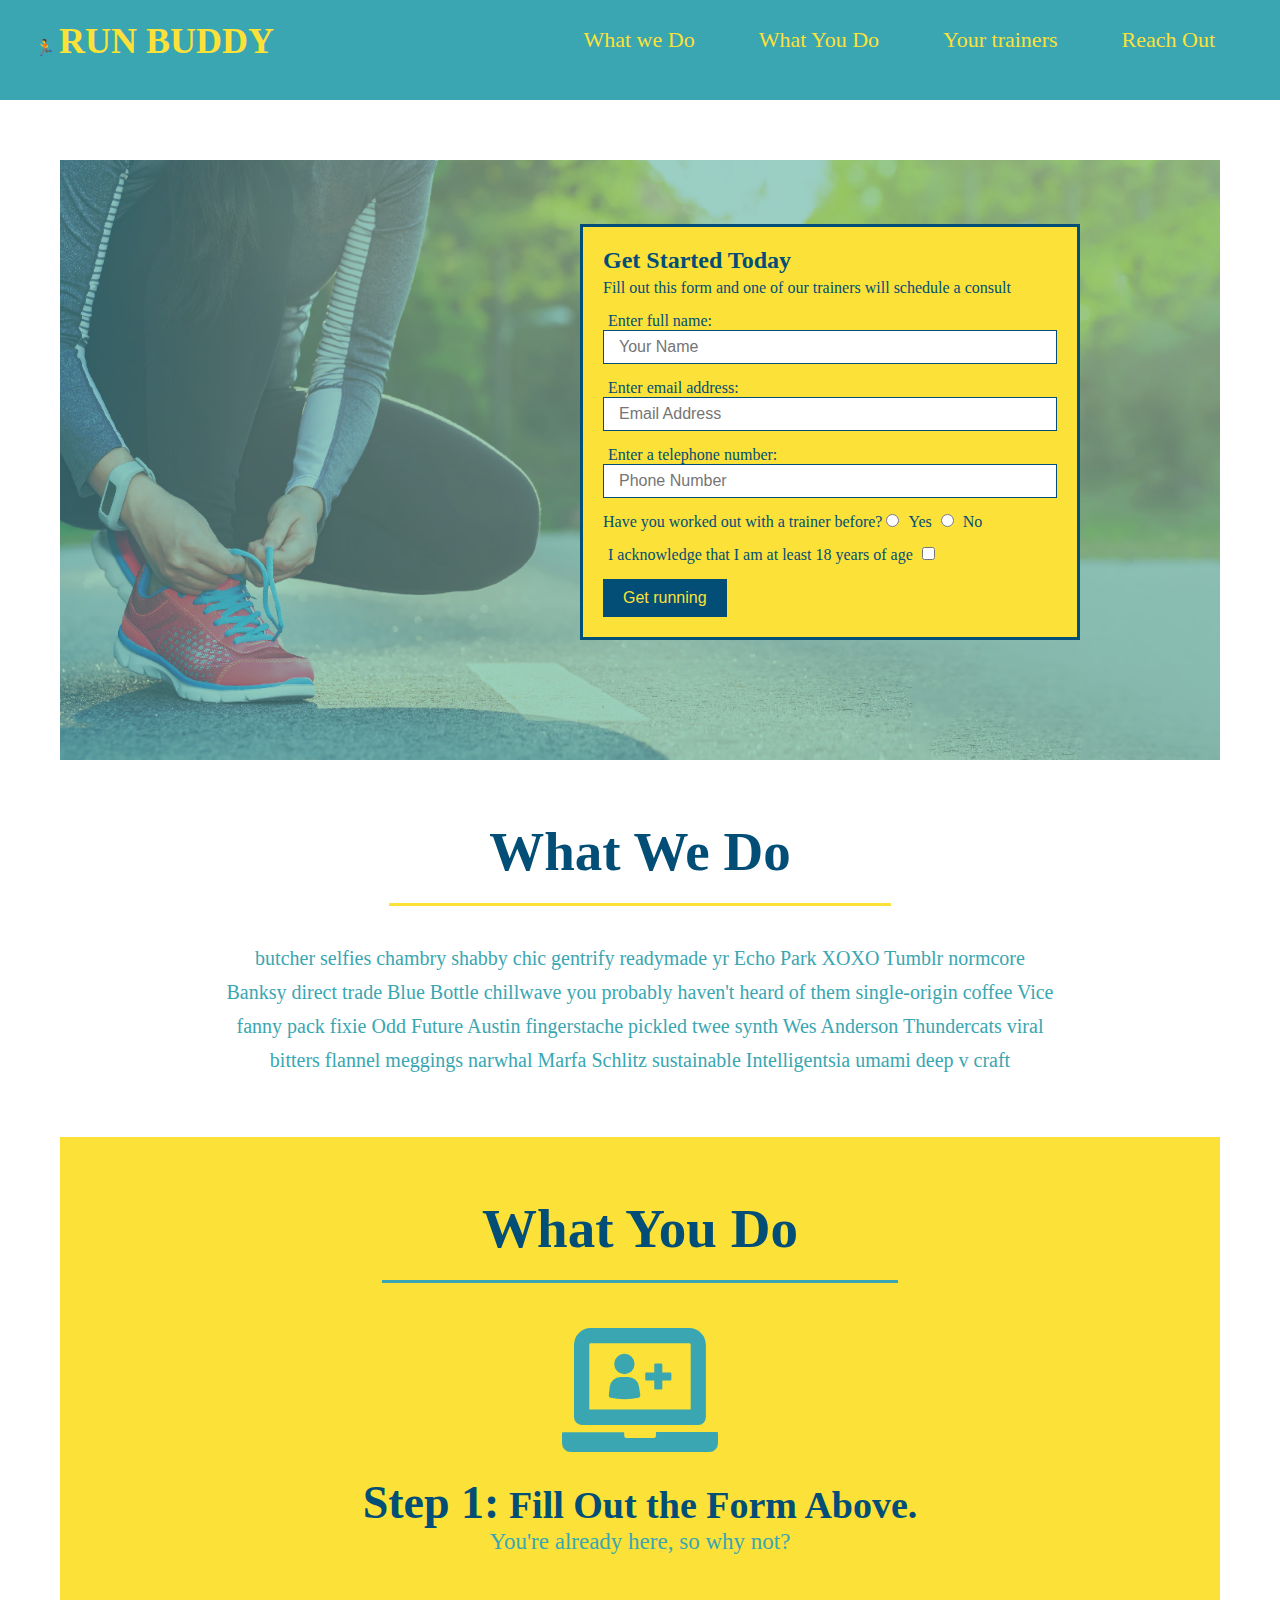
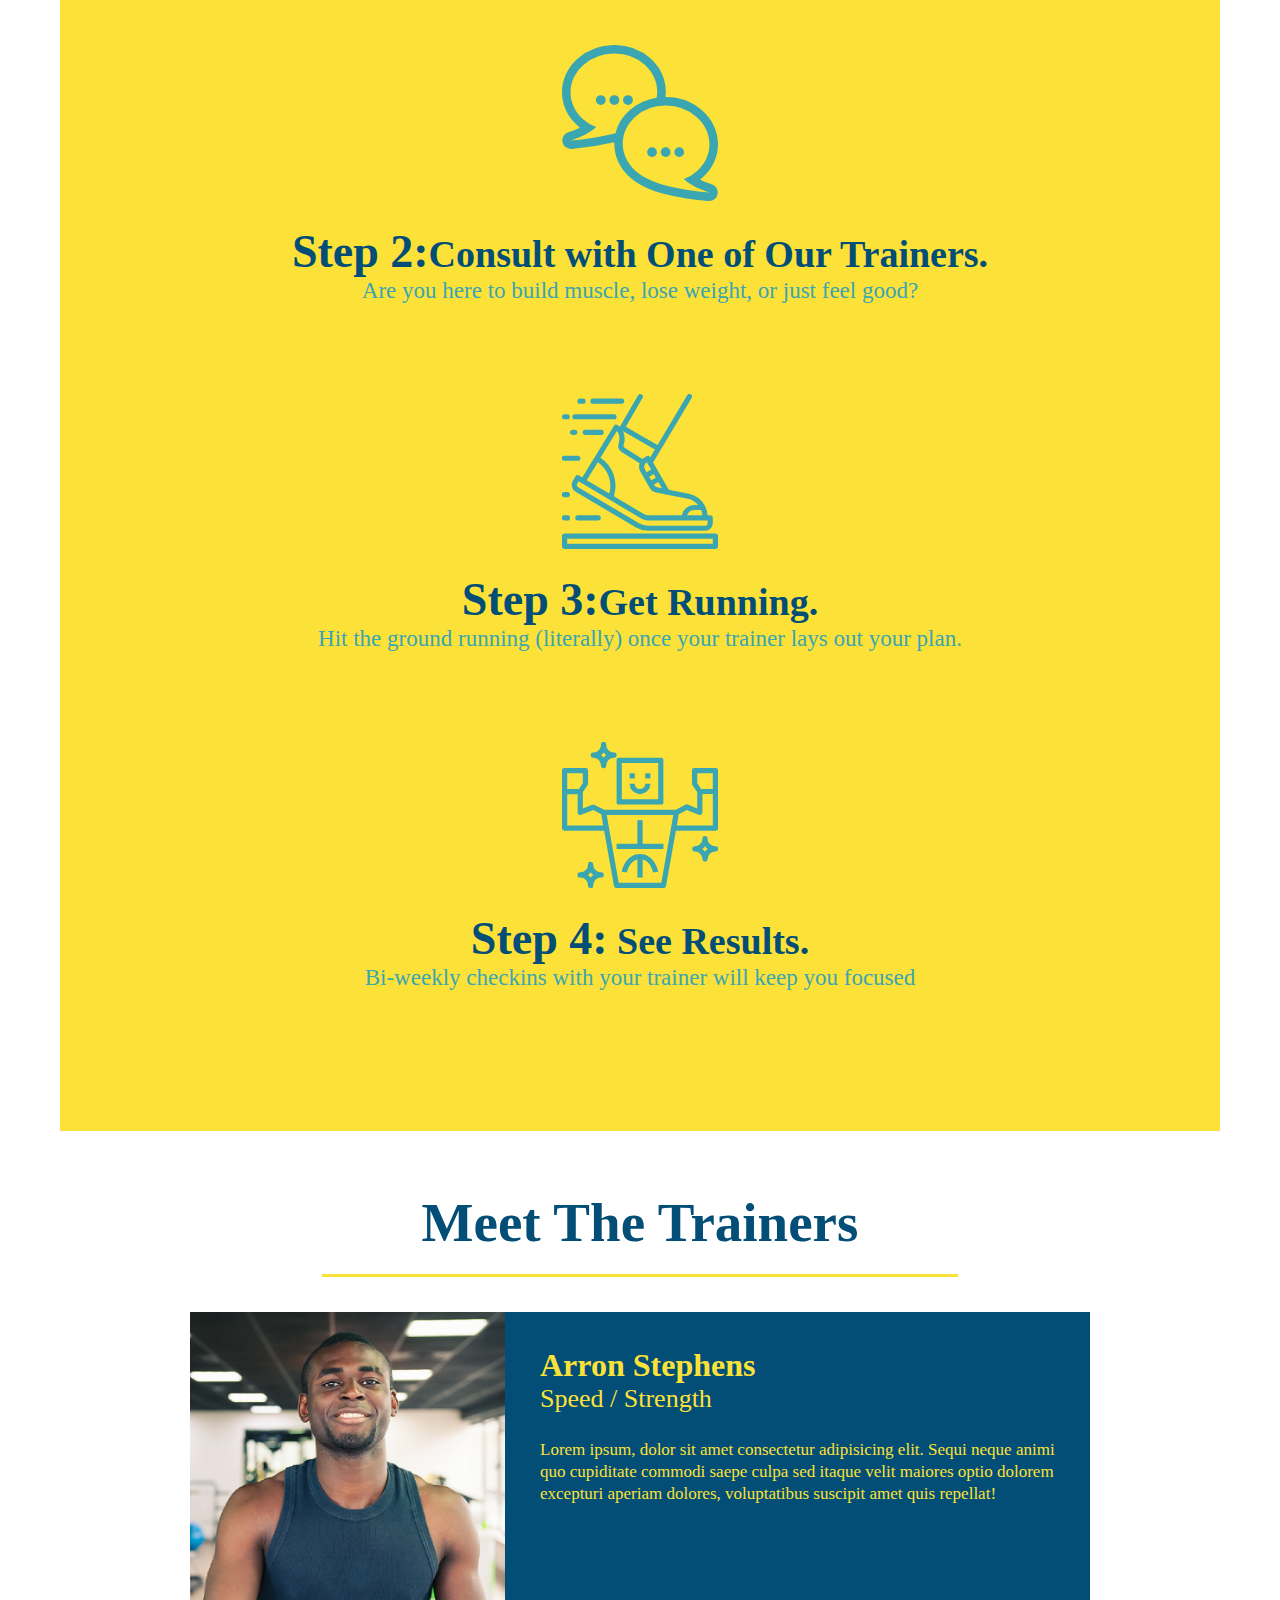
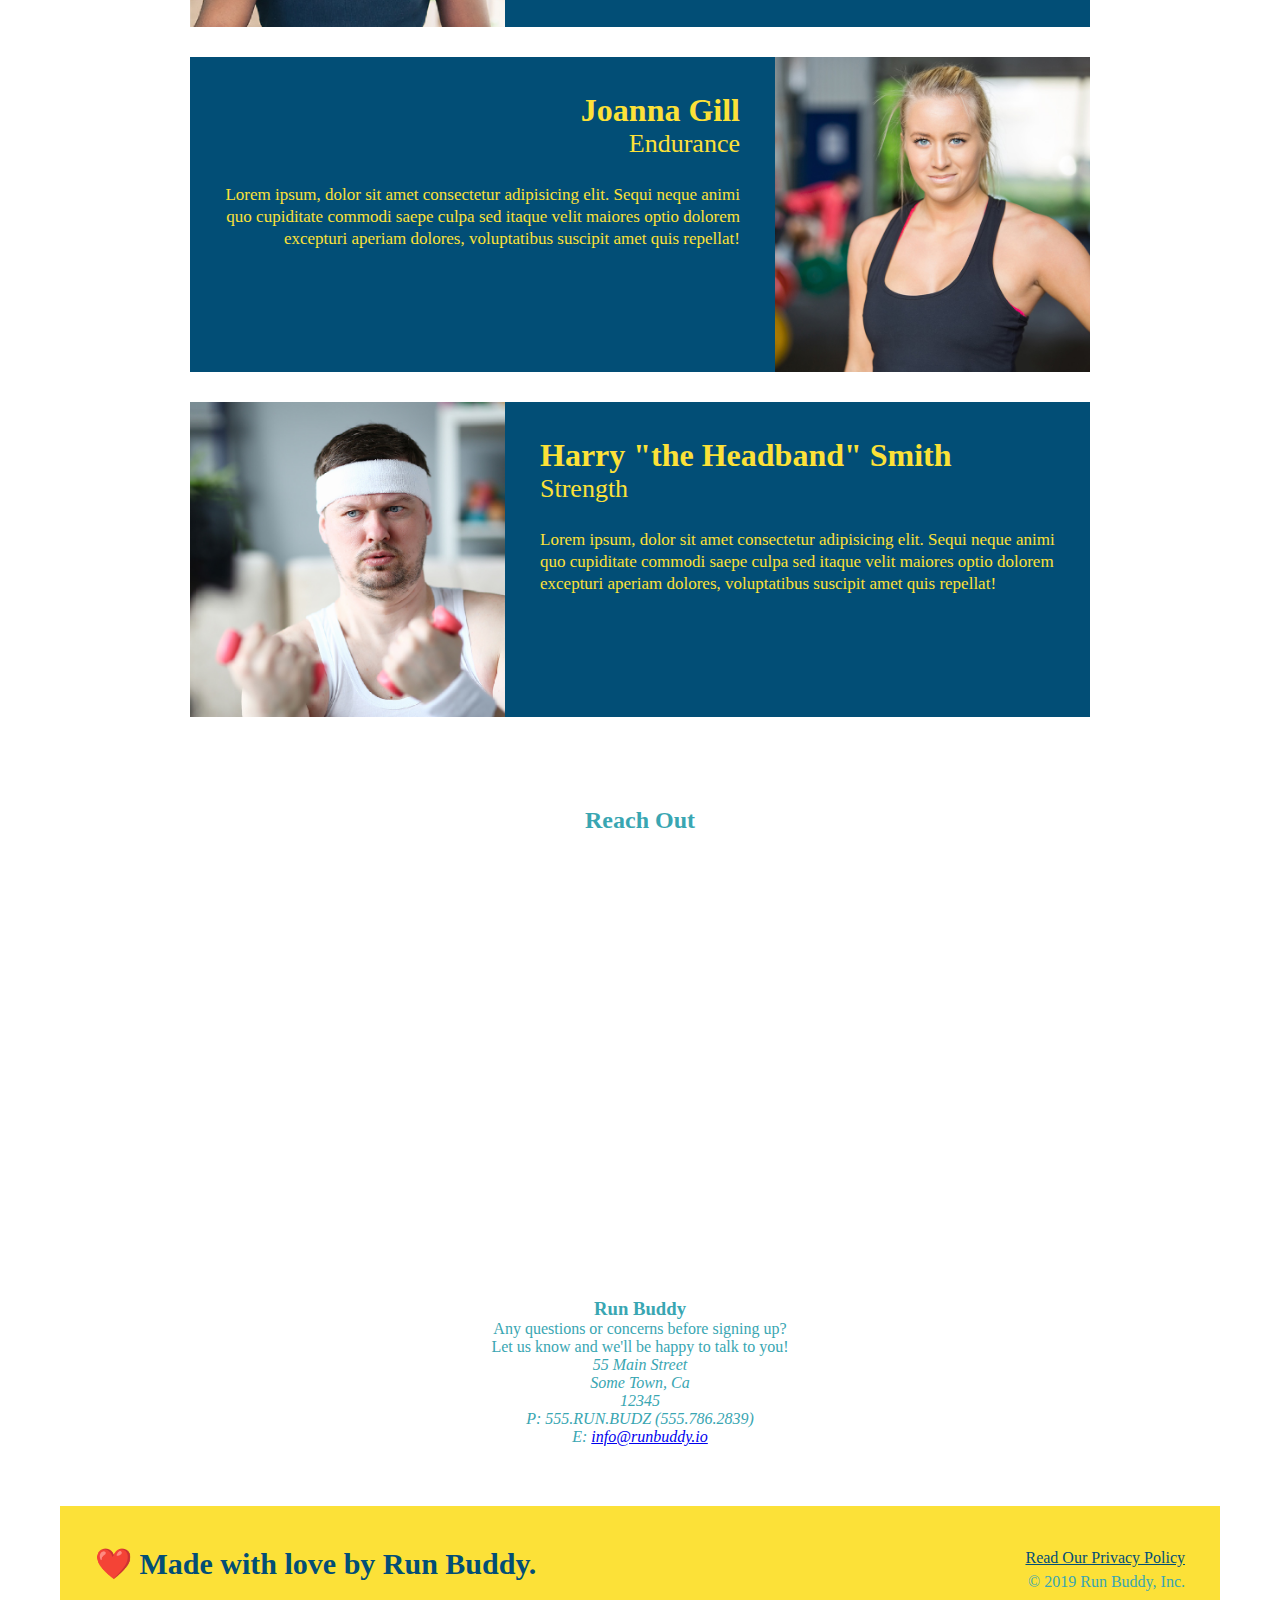
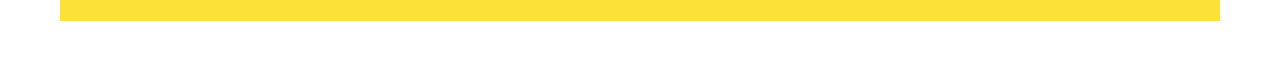
==== index.html @ fef7c5e5 "add iframe" ====
<!DOCTYPE html>
<html lang="en">
    <head>
       
        <meta charset="UTF-8" />

        <title>Run Buddy</title>


        <link rel="stylesheet" href="./assets/css/style.css" />
      
    </head>

   
        <!-- navigation -->
        <header> 
            <body>
               
                        <link rel="stylesheet" href="./assets/css/style.css" />
                        <body>🏃
        <h1>
            <a href="/">RUN BUDDY</a>
        </h1>
        <nav>
            <!-- Unordered list element -->
            <ul>
                <!-- List item element -->
                <li>
                    <!-- Anchor element -->
                    <a href="#what-we-do">What we Do</a>
                </li>
                <li>
                    <a href="#what-you-do">What You Do</a>
                </li>
                <li>
                    <a href="#your-trainers">Your trainers</a>
                </li>
                <li>
                    <a href="#reach-out">Reach Out</a>
                </li>
            </ul>
        </nav>
        What We Do What You Do Your Trainers Reach Out
        </header>
        <!-- hero/jumbotron -->
        
        <section>
            <section class="hero">
            <div>
                <div class="hero-form">
                <h3>Get Started Today</h3>
                <p>Fill out this form and one of our trainers will schedule a consult</p>
                <!-- Add form element -->
                <form>
                 <label for="name">Enter full name:</label>  
                 <input type="text" placeholder="Your Name" name="name" id="name" class="form-input">
                 <label for="email">Enter email address:</label>
                 <input type="text" placeholder="Email Address" name="email" id="email" class="form-input">
                 <label for="phone">Enter a telephone number:</label>
                 <input type="text" placeholder="Phone Number" name="phone" id="phone" class="form-input">
                 <p>
                     Have you worked out with a trainer before?
                     <input type="radio" name="trainer-confirm" id="trainer-yes" />
                     <label for="trainer-yes">Yes</label>
                     <input type="radio" name="trainer-confirm" id="trainer-no" />
                     <label for="trainer-no">No</label>
                 </p>
                 <p>
                     <label for="checkbox">
                     I acknowledge that I am at least 18 years of age
                 </label>
                     
                     <input type="checkbox" name="age-confirm" id="checkbox" />
                 </p>
                 <button type="submit">
                     Get running
                 </button>
                </form>
            </div>
        </section>
        <!-- end hero -->

<!-- "what we do" section -->
<section id="what-we-do" class="intro">
        <h2 class="section-title primary-border">What We Do</h2>
    <p>
        butcher selfies chambry shabby chic gentrify readymade yr Echo Park XOXO Tumblr normcore Banksy direct trade Blue Bottle chillwave you probably haven't heard of them single-origin coffee Vice fanny pack fixie Odd Future Austin fingerstache pickled twee synth Wes Anderson Thundercats viral bitters flannel meggings narwhal Marfa Schlitz sustainable Intelligentsia umami deep v craft 
   </p>
</section>
    <!-- "what you do" section -->
    <section id="what-you-do" class="steps">
        <h2 class="section-title secondary-border">What You Do</h2>
        <div>
            <!-- insert this img element -->
  <img src="./assets/images/step-1.svg" alt="" />
            <h3>Step 1:<span> Fill Out the Form Above.</span></h3>
            <p>You're already here, so why not?</p>
          </div>
        
          <div>
            <img src="./assets/images/step-2.svg" alt="" />
            <h3>Step 2:<span>Consult with One of Our Trainers.</span></h3>
            <p>Are you here to build muscle, lose weight, or just feel good?</p>
          </div>
        
          <div>
            <img src="./assets/images/step-3.svg" alt="" />
            <h3>Step 3:<span>Get Running.</span></h3>
            <p>Hit the ground running (literally) once your trainer lays out your plan.</p>
          </div>
        
          <div>
            <img src="./assets/images/step-4.svg" alt="" />
            <h3>Step 4:<span> See Results.</span></h3>
            <p>Bi-weekly checkins with your trainer will keep you focused</p>
          </div>
    </section>

    <!-- "meet the trainers" section -->
    <section id="your-trainers" class ="trainers">
    <h2 class="section-title primary-border">
        Meet The Trainers
    </h2>
    <article class="trainer">
        <img src="./assets/images/trainer-1.jpg" alt="Arron Stephens in his workout clothes, ready to pump iron" />
        <div class="trainer-bio text-left">
          <h3>Arron Stephens</h3>
          <h4>Speed / Strength</h4>
          <p>
            Lorem ipsum, dolor sit amet consectetur adipisicing elit. Sequi neque animi quo cupiditate commodi saepe culpa sed
            itaque velit maiores optio dolorem excepturi aperiam dolores, voluptatibus suscipit amet quis repellat!
          </p>
        </div>
      </article>
      <!-- second trainer bio -->
<article class="trainer">
    <div class="trainer-bio text-right">
      <h3>Joanna Gill</h3>
      <h4>Endurance</h4>
      <p>
        Lorem ipsum, dolor sit amet consectetur adipisicing elit. Sequi neque animi quo cupiditate commodi saepe culpa sed
        itaque velit maiores optio dolorem excepturi aperiam dolores, voluptatibus suscipit amet quis repellat!
      </p>
    </div>
    <img src="./assets/images/trainer-2.jpg" alt="Joanna Gill cooling off after a workout" />
  </article>
  
  <!-- third trainer bio -->
  <article class="trainer">
    <img src="./assets/images/trainer-3.jpg" alt="Harry Smith wearing a headband and lifting comically small pink weights" />
    <div class="trainer-bio text-left">
      <h3>Harry "the Headband" Smith</h3>
      <h4>Strength</h4>
      <p>
        Lorem ipsum, dolor sit amet consectetur adipisicing elit. Sequi neque animi quo cupiditate commodi saepe culpa sed
        itaque velit maiores optio dolorem excepturi aperiam dolores, voluptatibus suscipit amet quis repellat!
      </p>
    </div>
  </article>
  <!-- "reach out" section -->
<section>
  <h2>Reach Out</h2>
  <div class ="contact-infro">
    <iframe 
    src="https://www.google.com/maps/embed?pb=!1m14!1m12!1m3!1d12182.30520634488!2d-74.0652613!3d40.2407219!2m3!1f0!2f0!3f0!3m2!1i1024!2i768!4f13.1!5e0!3m2!1sen!2sus!4v1561060983193!5m2!1sen!2sus"
    frameborder="0"
    height="400"
    width="400"
    style="border:0"
    allowfullscreen
  >
  </iframe>

  </div>
</section>
<div>
  <h3>Run Buddy</h3>
  <p>
    Any questions or concerns before signing up?
    <br />
    Let us know and we'll be happy to talk to you!
  </p>
  <address>
    55 Main Street <br/>
    Some Town, Ca <br/>
    12345<br />
    P: 555.RUN.BUDZ (555.786.2839)<br/>
    E: <a href="mailto:info@runbuddy.io">info@runbuddy.io</a>
  </address>
</div>
    </section>

    <!-- footer -->
        <footer>
            <h2>❤️ Made with love by Run Buddy.</h2> 
            <div>
                <a href="#">Read Our Privacy Policy</a><br />
                &copy; 2019 Run Buddy, Inc.
            </div>
        </footer>
    </body>
    
</html>
---- assets/css/style.css ----
body {
    /* more this crazy alphanumerical value ina minute! */
    color: #39a6b2;
    font-size: Helvetica, Arial, sans-serif;
}
/* apply styles to <header> */
header{
    padding: 20px 35px;
    background-color: #39a6b2;
}
header h1{
    font-weight: bold;
    font-size: 36px;
    color: #fce138;
    margin: 0;
    display: inline;
}
header a {
    text-decoration: none;
    color: #fce138;
}
header nav {
    float: right;
    margin: 7px 0;
}
header nav ul li {
    display: inline;
}
header nav ul li a {
    margin: 0 30px;
    font-weight: lighter;
    font-size: 22px;
}
*{
    margin: 0;
    padding: 0;
}
footer {
    background: #fce138;
    width: 100%;
    padding: 40px 35px;
}
footer h2{
    display: inline;
    color: #024e76;
    font-size: 30px;
    margin: 0;
}
footer div{
    float:right;
    line-height: 1.5;
    text-align: right;
}
footer a {
    color: #024e76
}
*{
    margin: 0;
    padding: 0;
    box-sizing: border-box;
}
section {
    padding: 60px;
    
}
/* Hero Style Start */
.hero {
    background-image: url("../images/hero-bg.jpg");
    height: 600px;
    background-size: cover;
    background-position: center;
    position: relative;
}
/* Hero Style End */

.hero-form {
    border: solid 3px #024e76;
    background-color: #fce138;
    padding: 20px;
    width: 500px;
    color: #024e76;
    position: absolute;
    bottom: 120px;
    right: 140px;

}
.hero-form h3 {
    font-size: 24px;
    margin: 0;
}
.hero-form p{
    margin: 5px 0 15px 0;
}
.form-input {
    border: 1px solid #024e76;
    display: block;
    padding: 7px 15px;
    font-size: 16px;
    color: #024e76;
    width: 100%;
    margin-bottom: 15px;
}
.hero-form label {
    margin: 0 5px;
}
.hero-form button {
    color: #fce138;
    background-color: #024e76;
    border: none;
    padding: 10px 20px;
    font-size: 16px;
}
/* HERO STYLES END */

.intro {
    text-align: center;
}
.intro h2 {
    font-size: 55px;
    color: #024e76;
    margin-bottom: 35px;
    padding: 0 100px 20px 100px;
    border-bottom: 3px solid;
    border-color: #fce138;
    display: inline-block;
}
.intro p {
    line-height: 1.7;
    color: #39a6b2;
    width: 80%;
    font-size: 20px;
    margin: 0 auto;
  }
  .steps {
      text-align: center;
      background: #fce138;
  }
  .steps h2 {
    font-size: 55px;
    color: #024e76;
    margin-bottom: 35px;
    padding: 0 100px 20px 100px;
    border-bottom: 3px solid;
    border-color: #39a6b2;
  }
  .section-title {
    font-size: 55px;
    color: #024e76;
    margin-bottom: 35px;
    padding: 0 100px 20px 100px;
    display: inline-block;
    border-bottom: 3px solid;
  }
  
  .primary-border {
    border-color: #fce138;
  }
  
  .secondary-border {
    border-color: #39a6b2;
  }
  .steps div {
    margin-bottom: 80px;
  }
  
  .steps img {
    width: 15%;
    margin: 10px 0;
  } 
  
  .steps h3 {
    color: #024e76;
    font-size: 46px;
    margin-top: 10px;
  }
  
  .steps p {
    color: #39a6b2;
    font-size: 23px;
  }
  .steps span {
    font-size: 38px;
  }
  .trainers {
      text-align: center;
      overflow: auto;

  }
  .trainer{
      width: 900px;
      margin: 0 auto 30px auto;
      background: #024e76;
      color: #fce138;
      overflow: auto;
  }
  .trainer img {
      width: 35%;
      float: left;
  }
  .trainer-bio {
      padding: 35px;
      float: left;
      width: 65%;
  }
  .text-left {
      text-align: left;
    
  }
.text-right {
    text-align: right;
}
.trainer-bio h3 {
    font-size: 32px;
    margin-bottom 8px;
}
.trainer-bio h4 {
    font-weight: lighter;
    font-size: 26px;
    margin-bottom: 25px;
}
.trainer-bio p{
    font-size: 17px;
    line-height: 1.3;
}
---- assets/css/style.css ----
body {
    /* more this crazy alphanumerical value ina minute! */
    color: #39a6b2;
    font-size: Helvetica, Arial, sans-serif;
}
/* apply styles to <header> */
header{
    padding: 20px 35px;
    background-color: #39a6b2;
}
header h1{
    font-weight: bold;
    font-size: 36px;
    color: #fce138;
    margin: 0;
    display: inline;
}
header a {
    text-decoration: none;
    color: #fce138;
}
header nav {
    float: right;
    margin: 7px 0;
}
header nav ul li {
    display: inline;
}
header nav ul li a {
    margin: 0 30px;
    font-weight: lighter;
    font-size: 22px;
}
*{
    margin: 0;
    padding: 0;
}
footer {
    background: #fce138;
    width: 100%;
    padding: 40px 35px;
}
footer h2{
    display: inline;
    color: #024e76;
    font-size: 30px;
    margin: 0;
}
footer div{
    float:right;
    line-height: 1.5;
    text-align: right;
}
footer a {
    color: #024e76
}
*{
    margin: 0;
    padding: 0;
    box-sizing: border-box;
}
section {
    padding: 60px;
    
}
/* Hero Style Start */
.hero {
    background-image: url("../images/hero-bg.jpg");
    height: 600px;
    background-size: cover;
    background-position: center;
    position: relative;
}
/* Hero Style End */

.hero-form {
    border: solid 3px #024e76;
    background-color: #fce138;
    padding: 20px;
    width: 500px;
    color: #024e76;
    position: absolute;
    bottom: 120px;
    right: 140px;

}
.hero-form h3 {
    font-size: 24px;
    margin: 0;
}
.hero-form p{
    margin: 5px 0 15px 0;
}
.form-input {
    border: 1px solid #024e76;
    display: block;
    padding: 7px 15px;
    font-size: 16px;
    color: #024e76;
    width: 100%;
    margin-bottom: 15px;
}
.hero-form label {
    margin: 0 5px;
}
.hero-form button {
    color: #fce138;
    background-color: #024e76;
    border: none;
    padding: 10px 20px;
    font-size: 16px;
}
/* HERO STYLES END */

.intro {
    text-align: center;
}
.intro h2 {
    font-size: 55px;
    color: #024e76;
    margin-bottom: 35px;
    padding: 0 100px 20px 100px;
    border-bottom: 3px solid;
    border-color: #fce138;
    display: inline-block;
}
.intro p {
    line-height: 1.7;
    color: #39a6b2;
    width: 80%;
    font-size: 20px;
    margin: 0 auto;
  }
  .steps {
      text-align: center;
      background: #fce138;
  }
  .steps h2 {
    font-size: 55px;
    color: #024e76;
    margin-bottom: 35px;
    padding: 0 100px 20px 100px;
    border-bottom: 3px solid;
    border-color: #39a6b2;
  }
  .section-title {
    font-size: 55px;
    color: #024e76;
    margin-bottom: 35px;
    padding: 0 100px 20px 100px;
    display: inline-block;
    border-bottom: 3px solid;
  }
  
  .primary-border {
    border-color: #fce138;
  }
  
  .secondary-border {
    border-color: #39a6b2;
  }
  .steps div {
    margin-bottom: 80px;
  }
  
  .steps img {
    width: 15%;
    margin: 10px 0;
  } 
  
  .steps h3 {
    color: #024e76;
    font-size: 46px;
    margin-top: 10px;
  }
  
  .steps p {
    color: #39a6b2;
    font-size: 23px;
  }
  .steps span {
    font-size: 38px;
  }
  .trainers {
      text-align: center;
      overflow: auto;

  }
  .trainer{
      width: 900px;
      margin: 0 auto 30px auto;
      background: #024e76;
      color: #fce138;
      overflow: auto;
  }
  .trainer img {
      width: 35%;
      float: left;
  }
  .trainer-bio {
      padding: 35px;
      float: left;
      width: 65%;
  }
  .text-left {
      text-align: left;
    
  }
.text-right {
    text-align: right;
}
.trainer-bio h3 {
    font-size: 32px;
    margin-bottom 8px;
}
.trainer-bio h4 {
    font-weight: lighter;
    font-size: 26px;
    margin-bottom: 25px;
}
.trainer-bio p{
    font-size: 17px;
    line-height: 1.3;
}
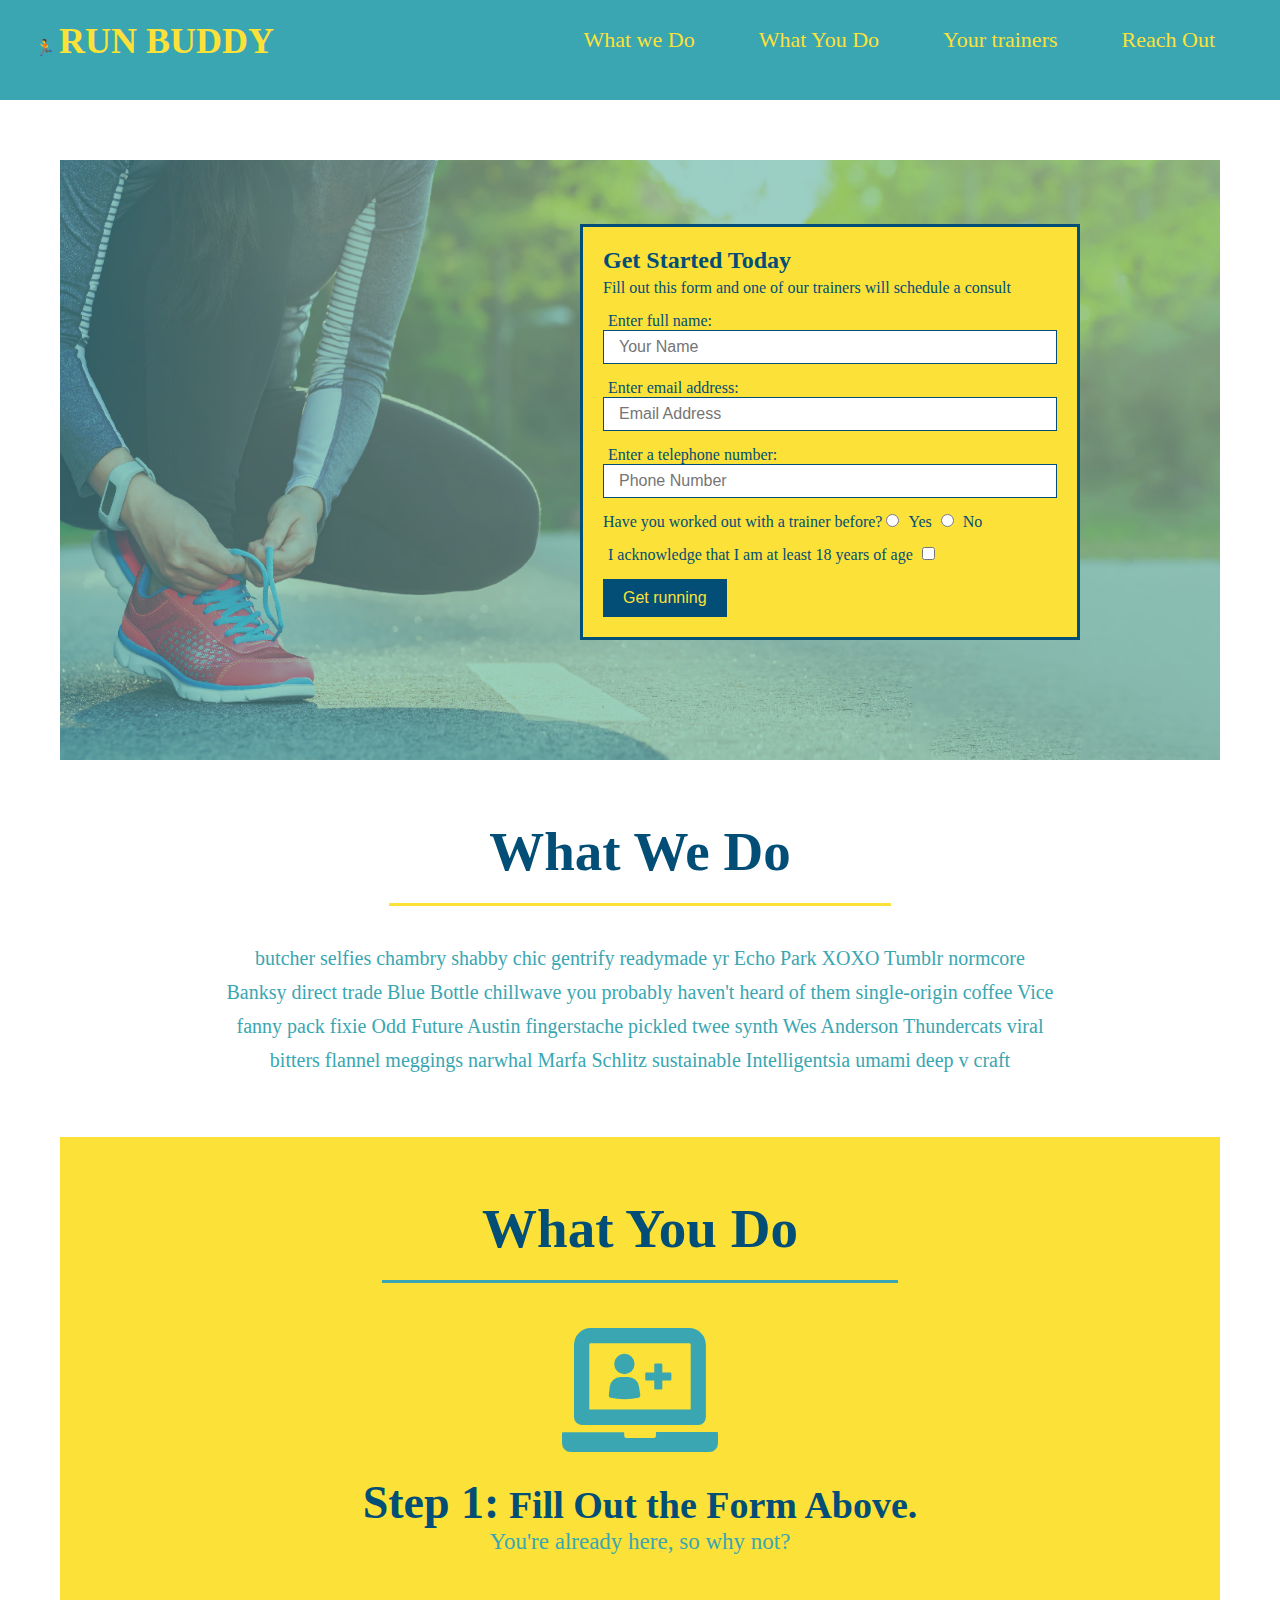
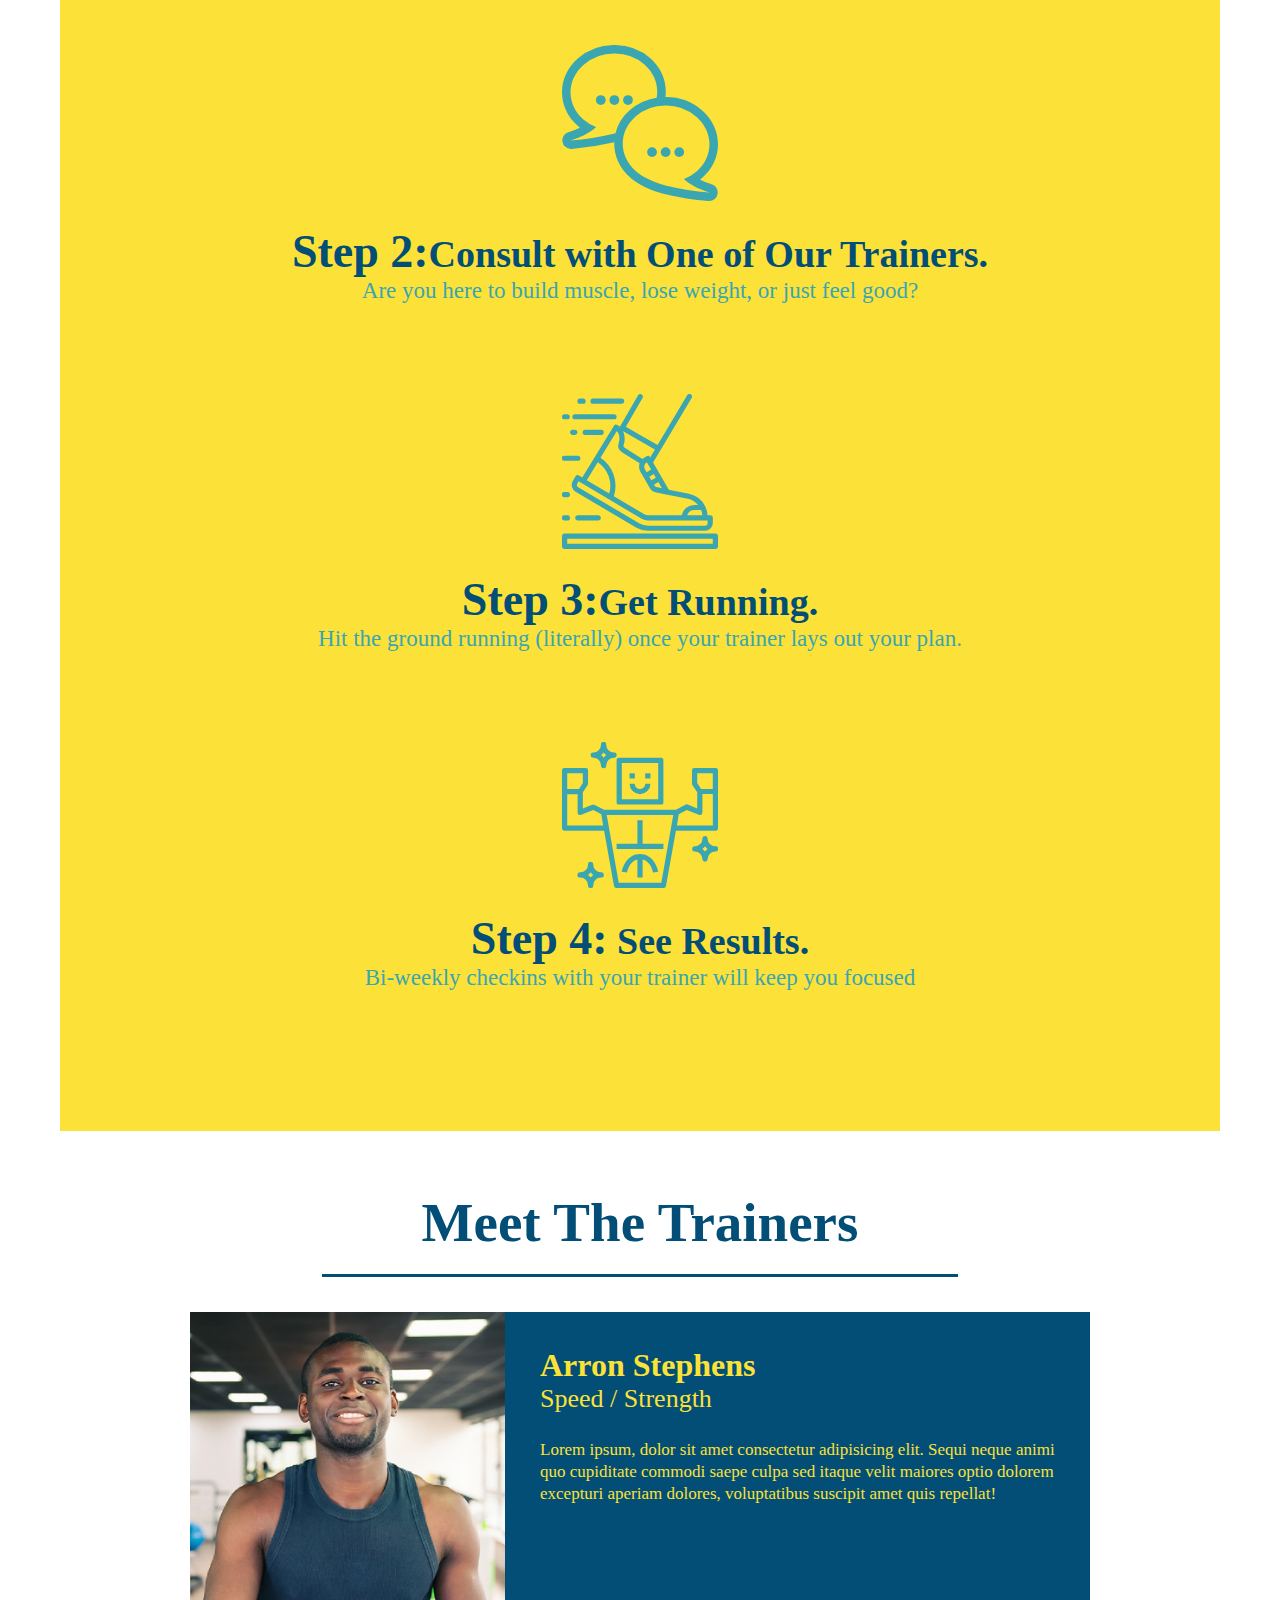
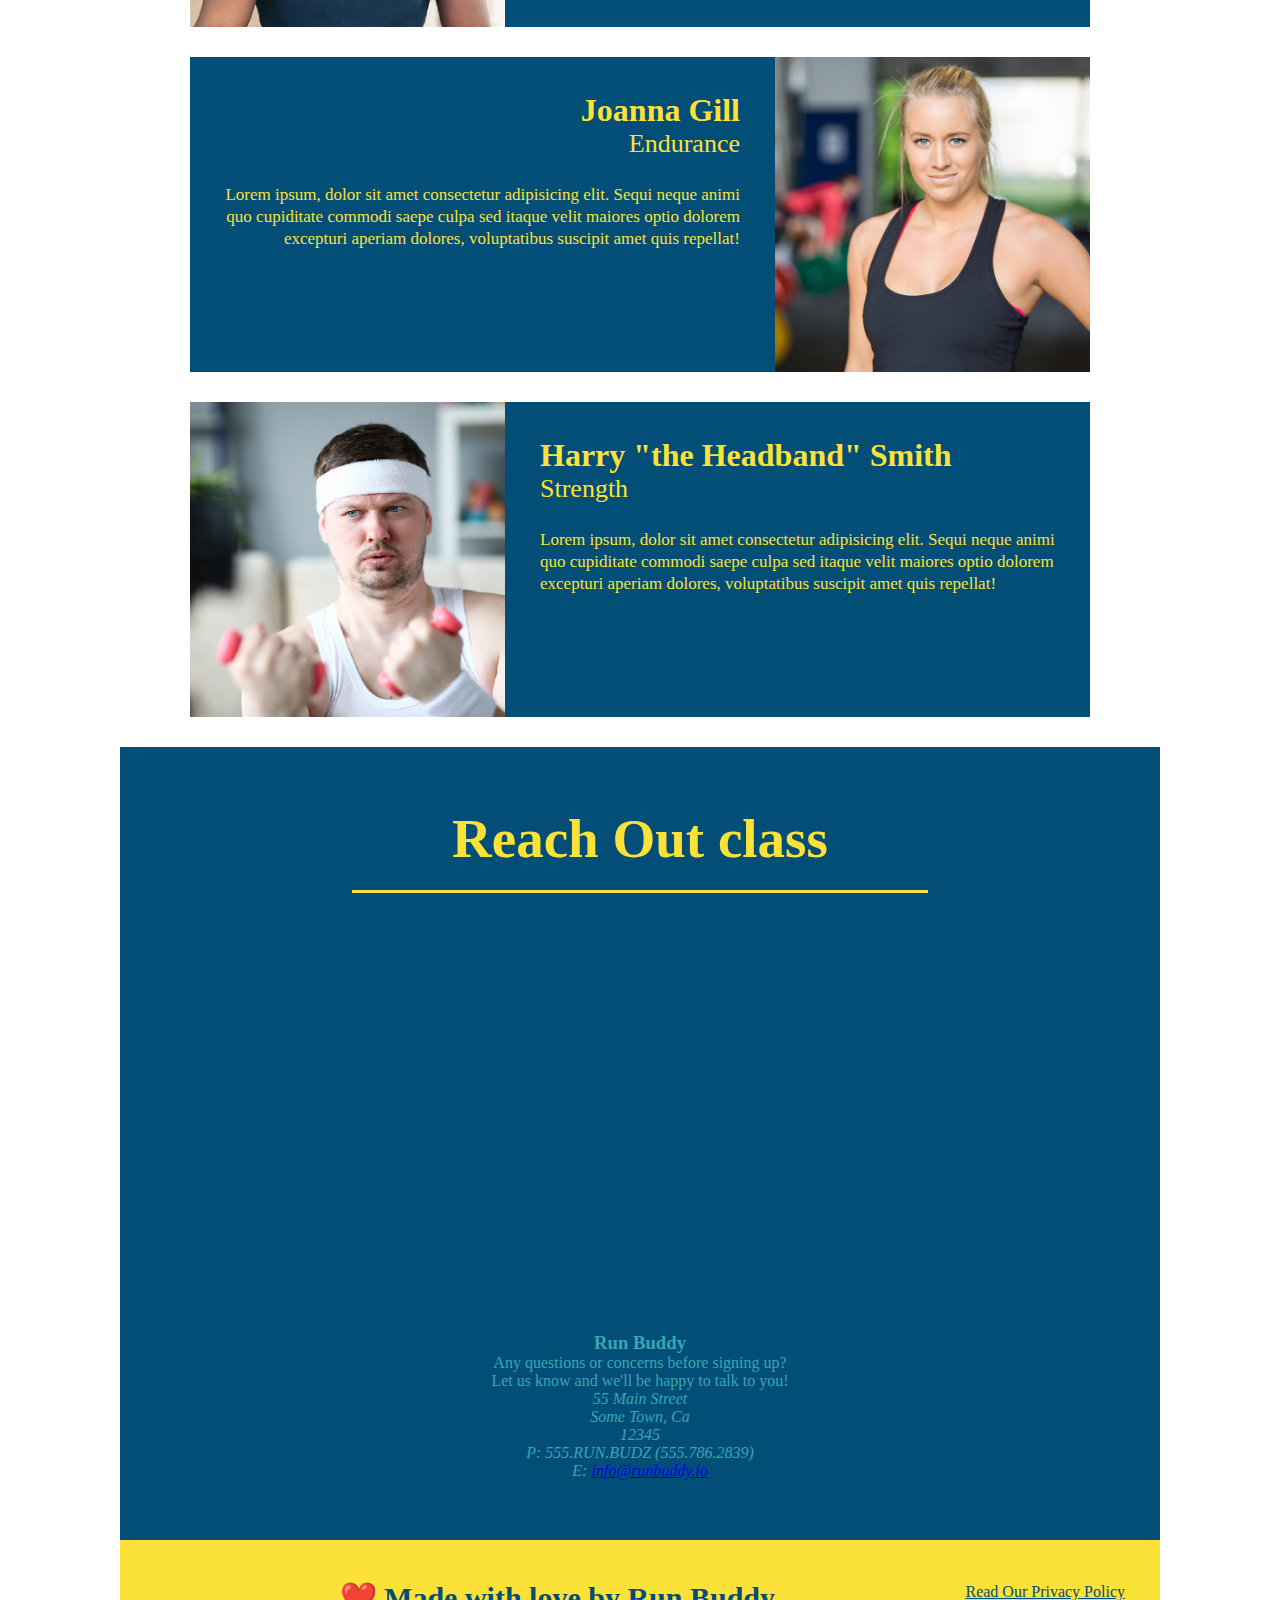
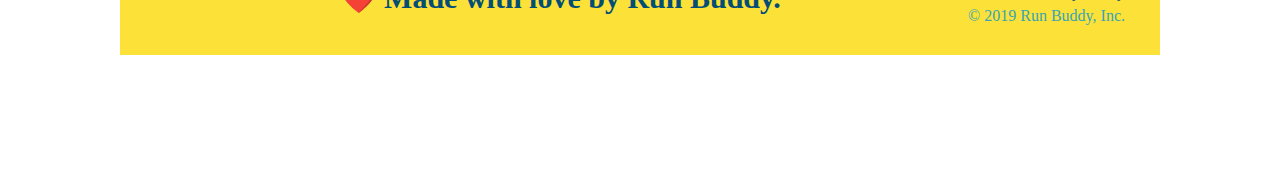
==== commit ad013141: "style contact info" ====
--- a/index.html
+++ b/index.html
@@ -158,8 +158,10 @@
     </div>
   </article>
   <!-- "reach out" section -->
-<section>
-  <h2>Reach Out</h2>
+<section id="reach-out" class="contact">
+  <h2 class="section-title secondary-border">
+    Reach Out class
+  </h2>
   <div class ="contact-infro">
     <iframe 
     src="https://www.google.com/maps/embed?pb=!1m14!1m12!1m3!1d12182.30520634488!2d-74.0652613!3d40.2407219!2m3!1f0!2f0!3f0!3m2!1i1024!2i768!4f13.1!5e0!3m2!1sen!2sus!4v1561060983193!5m2!1sen!2sus"
@@ -169,25 +171,30 @@
     style="border:0"
     allowfullscreen
   >
+  <nav>
+    <ul>
+      ...
+      <li>
+        <a href="#reach-out">Reach Out</a>
+      </li>
+    </ul>
+  </nav>
   </iframe>
-
+  <div>
+    <h3>Run Buddy</h3>
+    <p>
+      Any questions or concerns before signing up?
+      <br />
+      Let us know and we'll be happy to talk to you!
+    </p>
+    <address>
+      55 Main Street <br/>
+      Some Town, Ca <br/>
+      12345<br />
+      P: 555.RUN.BUDZ (555.786.2839)<br/>
+      E: <a href="mailto:info@runbuddy.io">info@runbuddy.io</a>
+    </address>
   </div>
-</section>
-<div>
-  <h3>Run Buddy</h3>
-  <p>
-    Any questions or concerns before signing up?
-    <br />
-    Let us know and we'll be happy to talk to you!
-  </p>
-  <address>
-    55 Main Street <br/>
-    Some Town, Ca <br/>
-    12345<br />
-    P: 555.RUN.BUDZ (555.786.2839)<br/>
-    E: <a href="mailto:info@runbuddy.io">info@runbuddy.io</a>
-  </address>
-</div>
     </section>
 
     <!-- footer -->
--- a/assets/css/style.css
+++ b/assets/css/style.css
@@ -221,4 +221,40 @@
 .trainer-bio p{
     font-size: 17px;
     line-height: 1.3;
-}+}
+.background {
+    background-color: #024e76;
+}
+.section-title {
+    font-size: 55px;
+    display: inline-block;
+    padding: 0 100px 20px 100px;
+    border-bottom: 3px solid;
+    margin-bottom: 35px;
+    color: #024e76;
+  }
+  /* REACH OUT STYLES START */
+.contact {
+    text-align: center;
+    background: #024e76;
+  }
+  .contact h2 {
+    color: #fce138;
+  }
+  .contact-info iframe {
+    width: 400px;
+    height: 400px;
+  }
+  .contact-info iframe {
+    width: 400px;
+    height: 400px;
+  }
+  
+  .contact-info div {
+    width: 410px;
+    display: inline-block;
+    vertical-align: top;
+    text-align: left;
+    margin: 30px 0 0 60px;
+    color: white;
+  }--- a/assets/css/style.css
+++ b/assets/css/style.css
@@ -221,4 +221,40 @@
 .trainer-bio p{
     font-size: 17px;
     line-height: 1.3;
-}+}
+.background {
+    background-color: #024e76;
+}
+.section-title {
+    font-size: 55px;
+    display: inline-block;
+    padding: 0 100px 20px 100px;
+    border-bottom: 3px solid;
+    margin-bottom: 35px;
+    color: #024e76;
+  }
+  /* REACH OUT STYLES START */
+.contact {
+    text-align: center;
+    background: #024e76;
+  }
+  .contact h2 {
+    color: #fce138;
+  }
+  .contact-info iframe {
+    width: 400px;
+    height: 400px;
+  }
+  .contact-info iframe {
+    width: 400px;
+    height: 400px;
+  }
+  
+  .contact-info div {
+    width: 410px;
+    display: inline-block;
+    vertical-align: top;
+    text-align: left;
+    margin: 30px 0 0 60px;
+    color: white;
+  }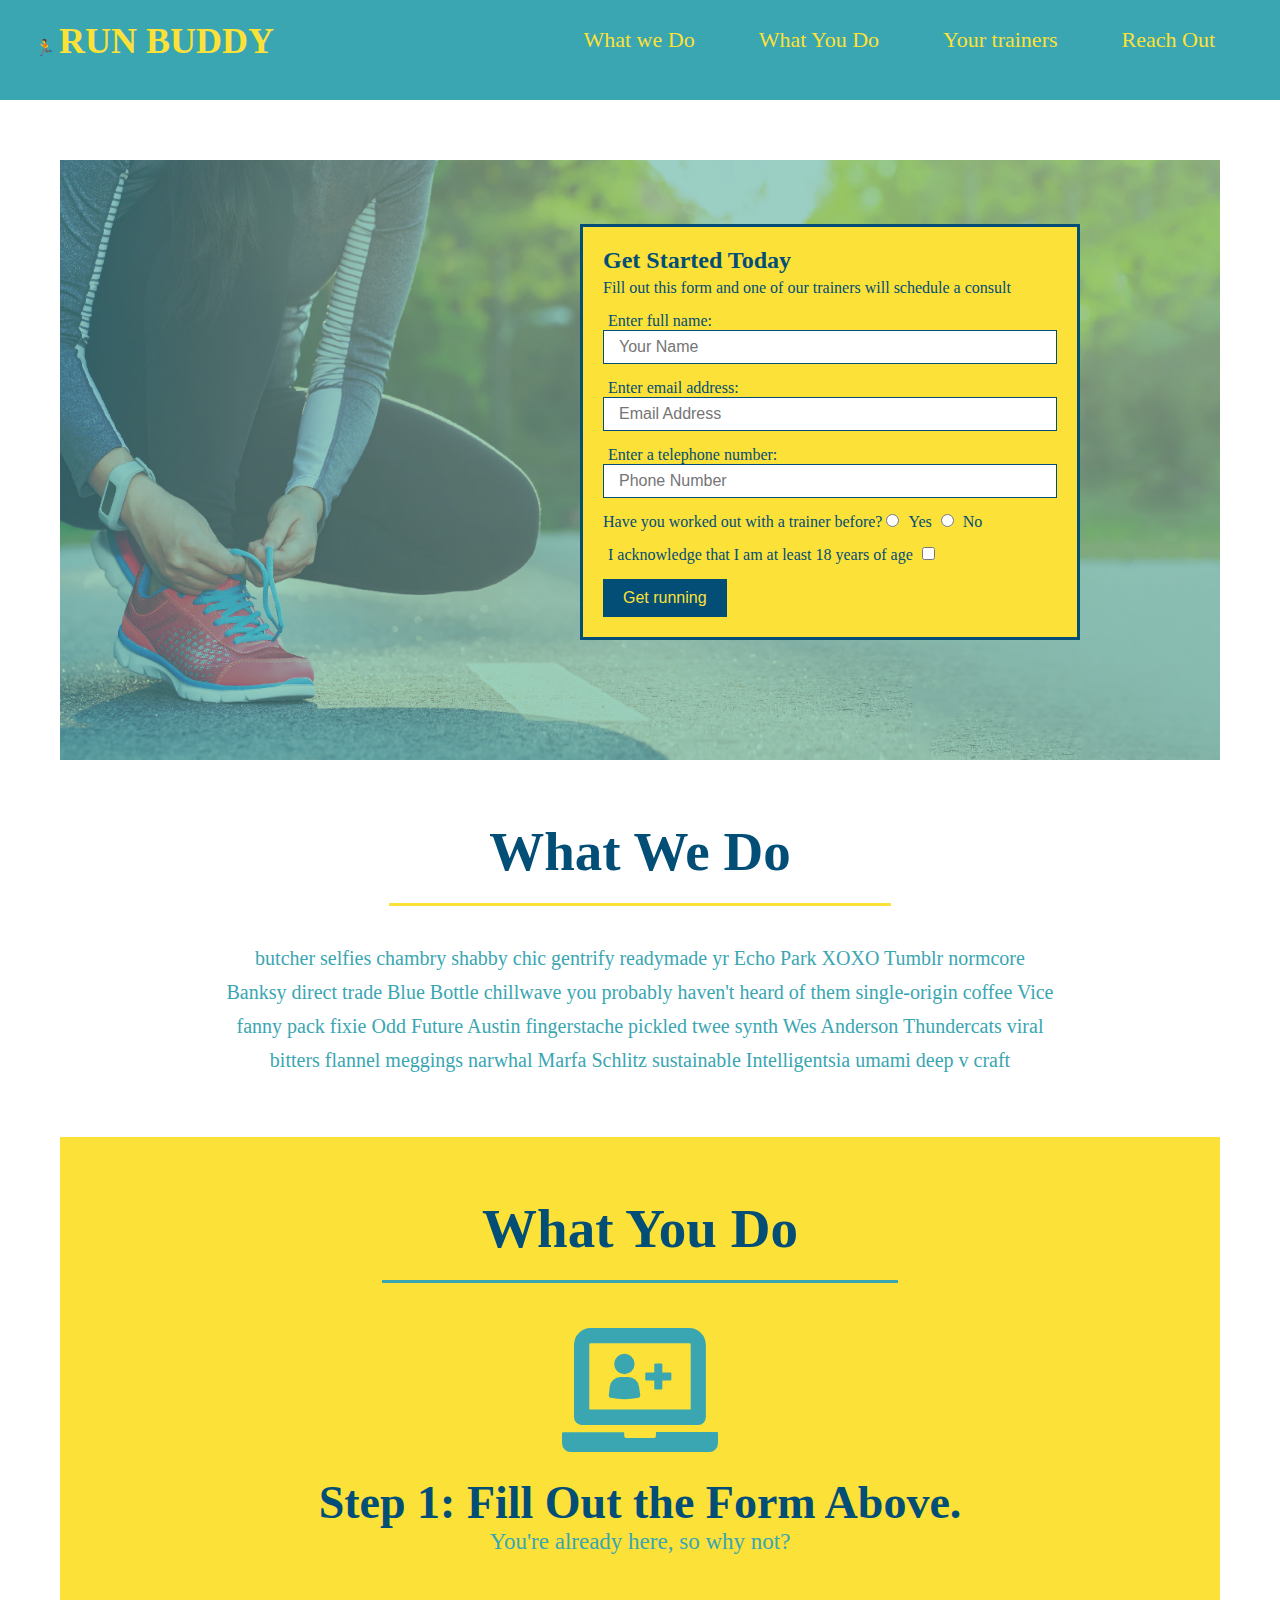
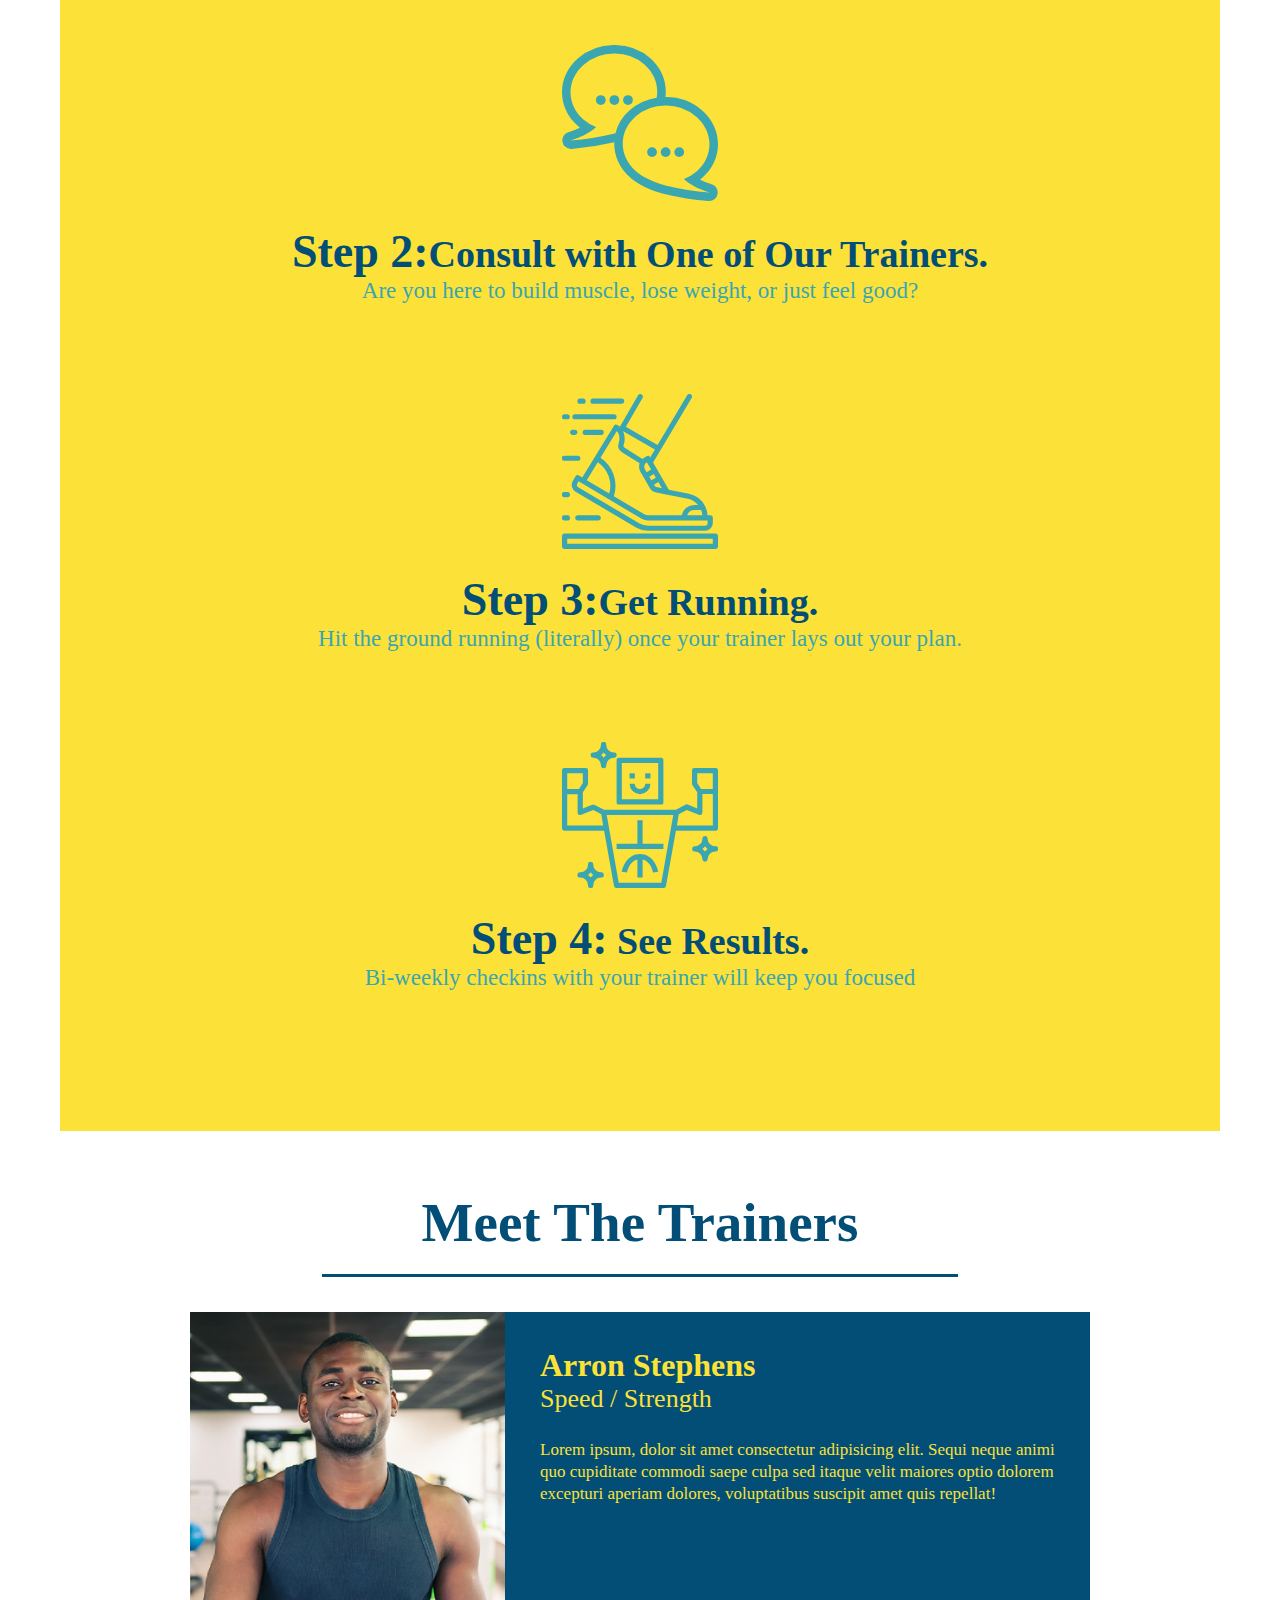
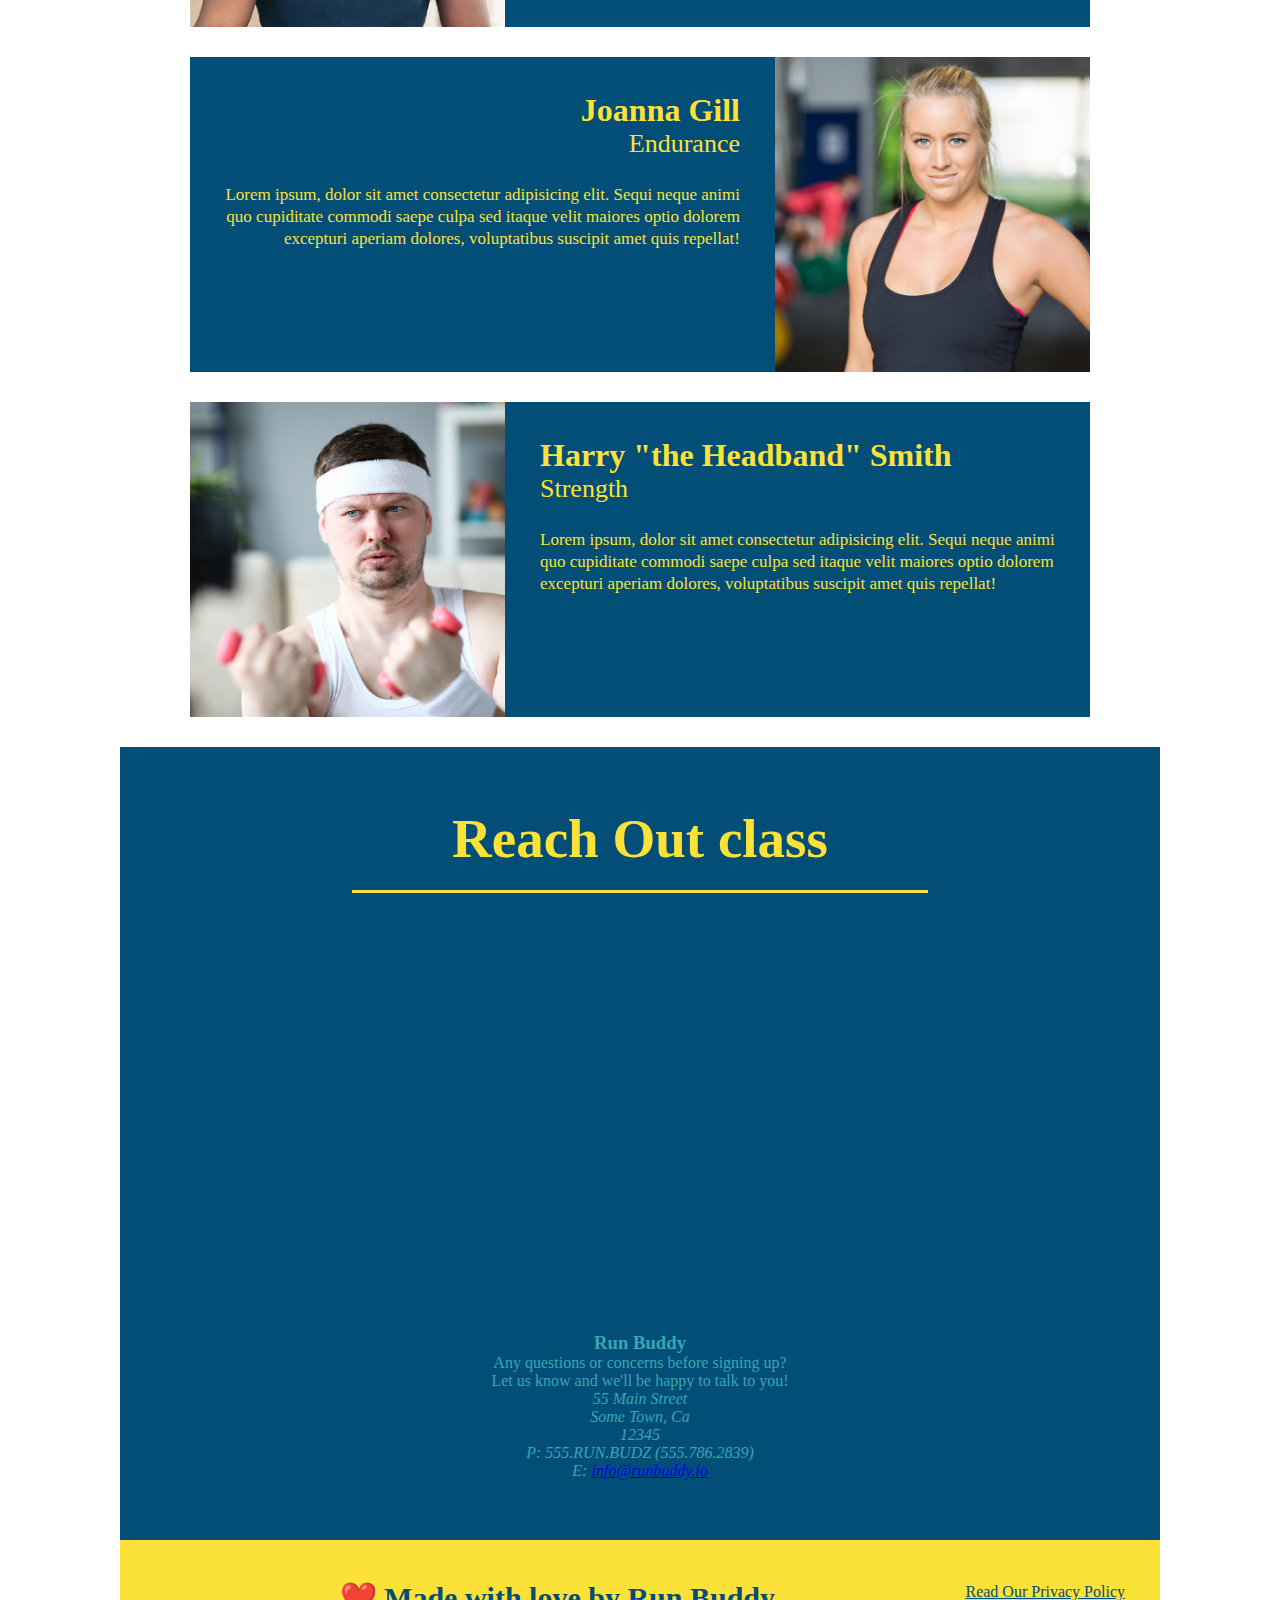
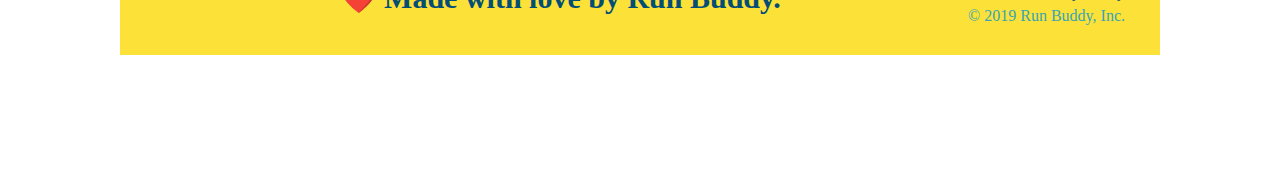
==== commit aaeb5a2e: "style contact info" ====
--- a/index.html
+++ b/index.html
@@ -93,7 +93,7 @@
         <div>
             <!-- insert this img element -->
   <img src="./assets/images/step-1.svg" alt="" />
-            <h3>Step 1:<span> Fill Out the Form Above.</span></h3>
+            <h3>Step 1:<span\> Fill Out the Form Above.</span></h3>
             <p>You're already here, so why not?</p>
           </div>
         
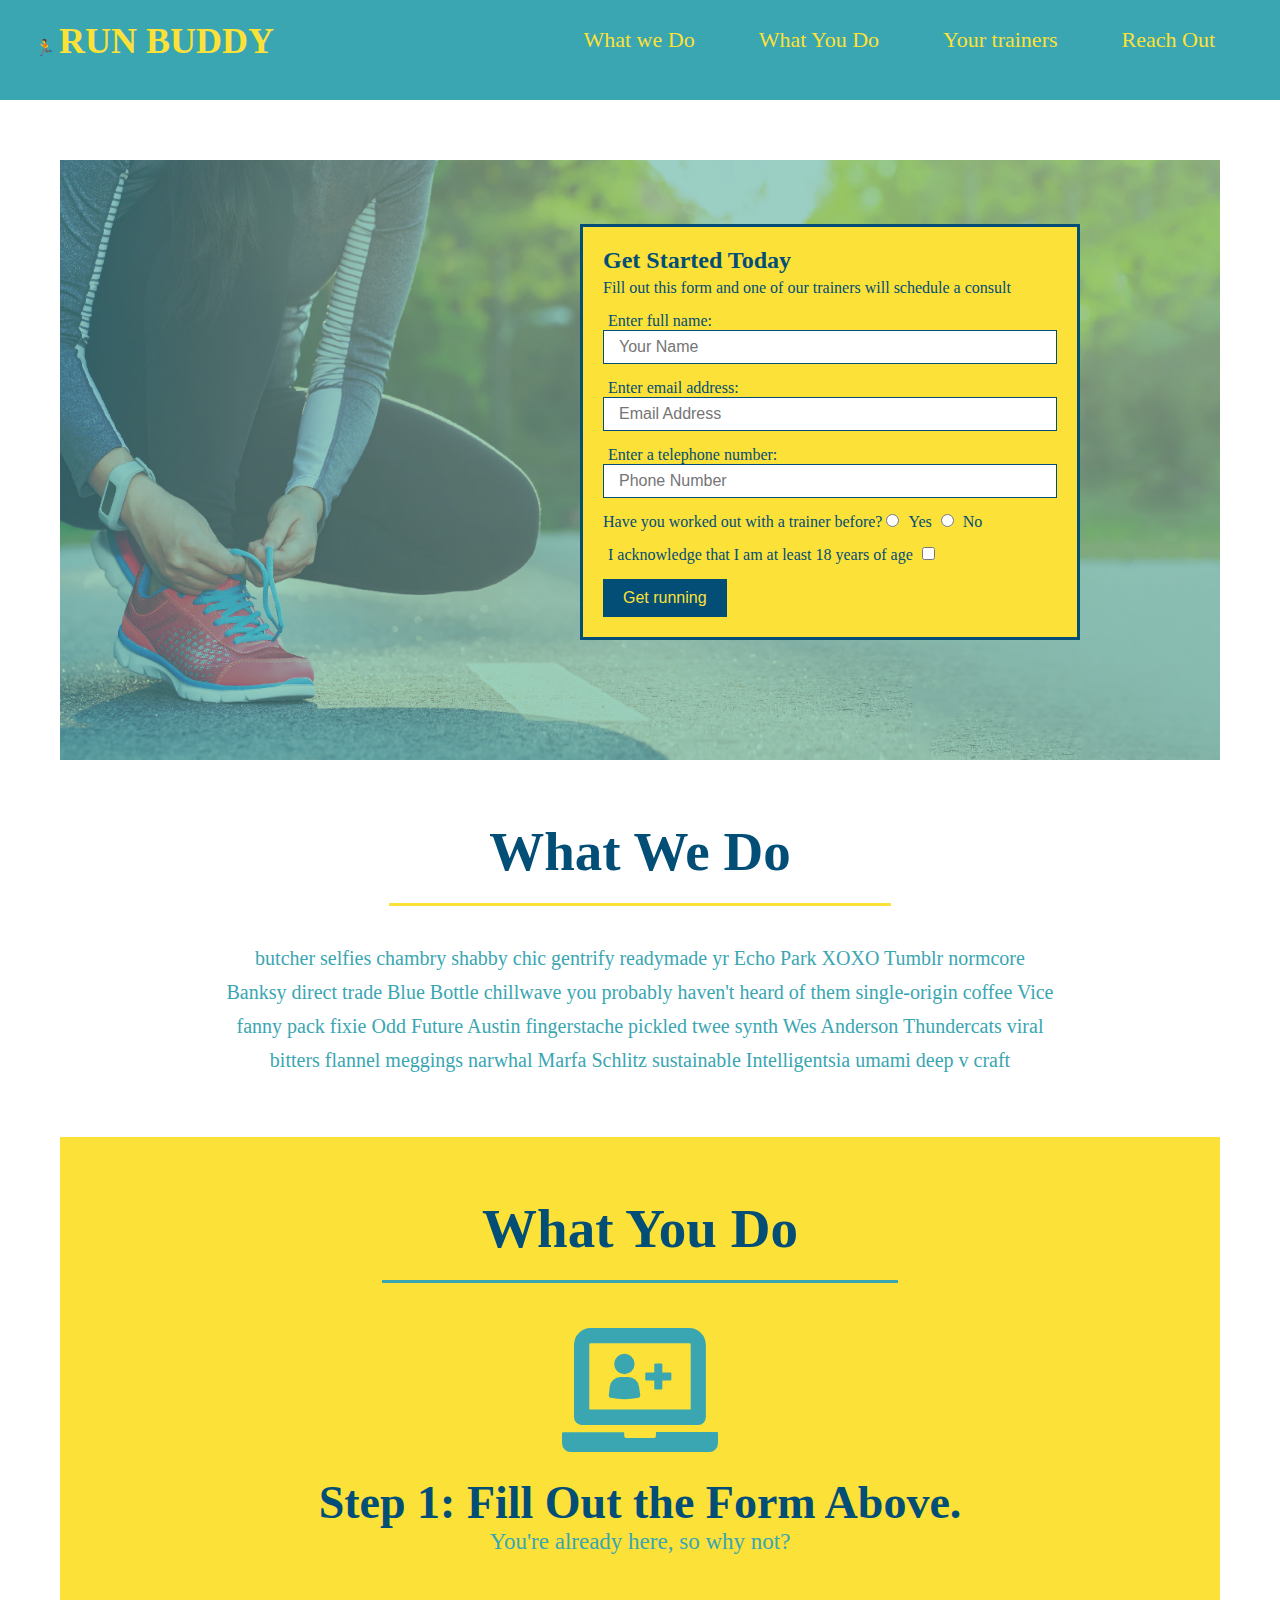
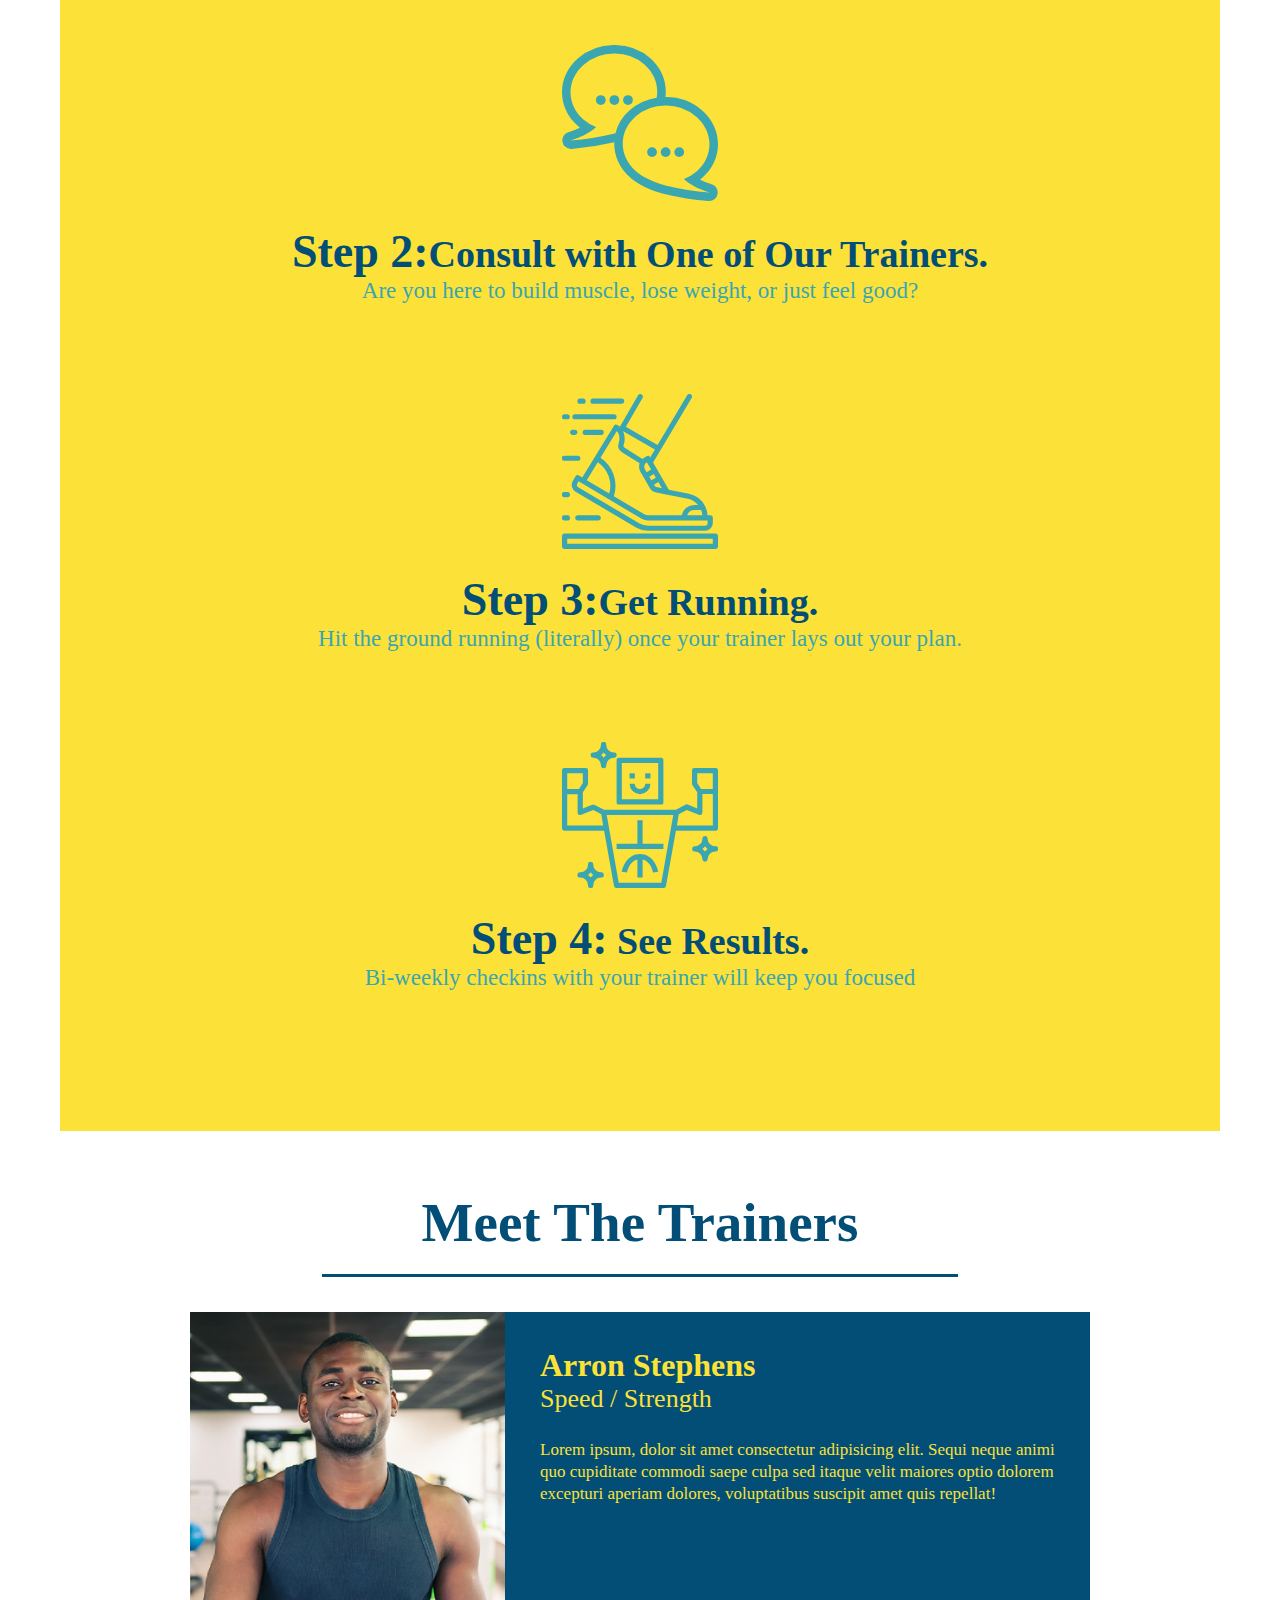
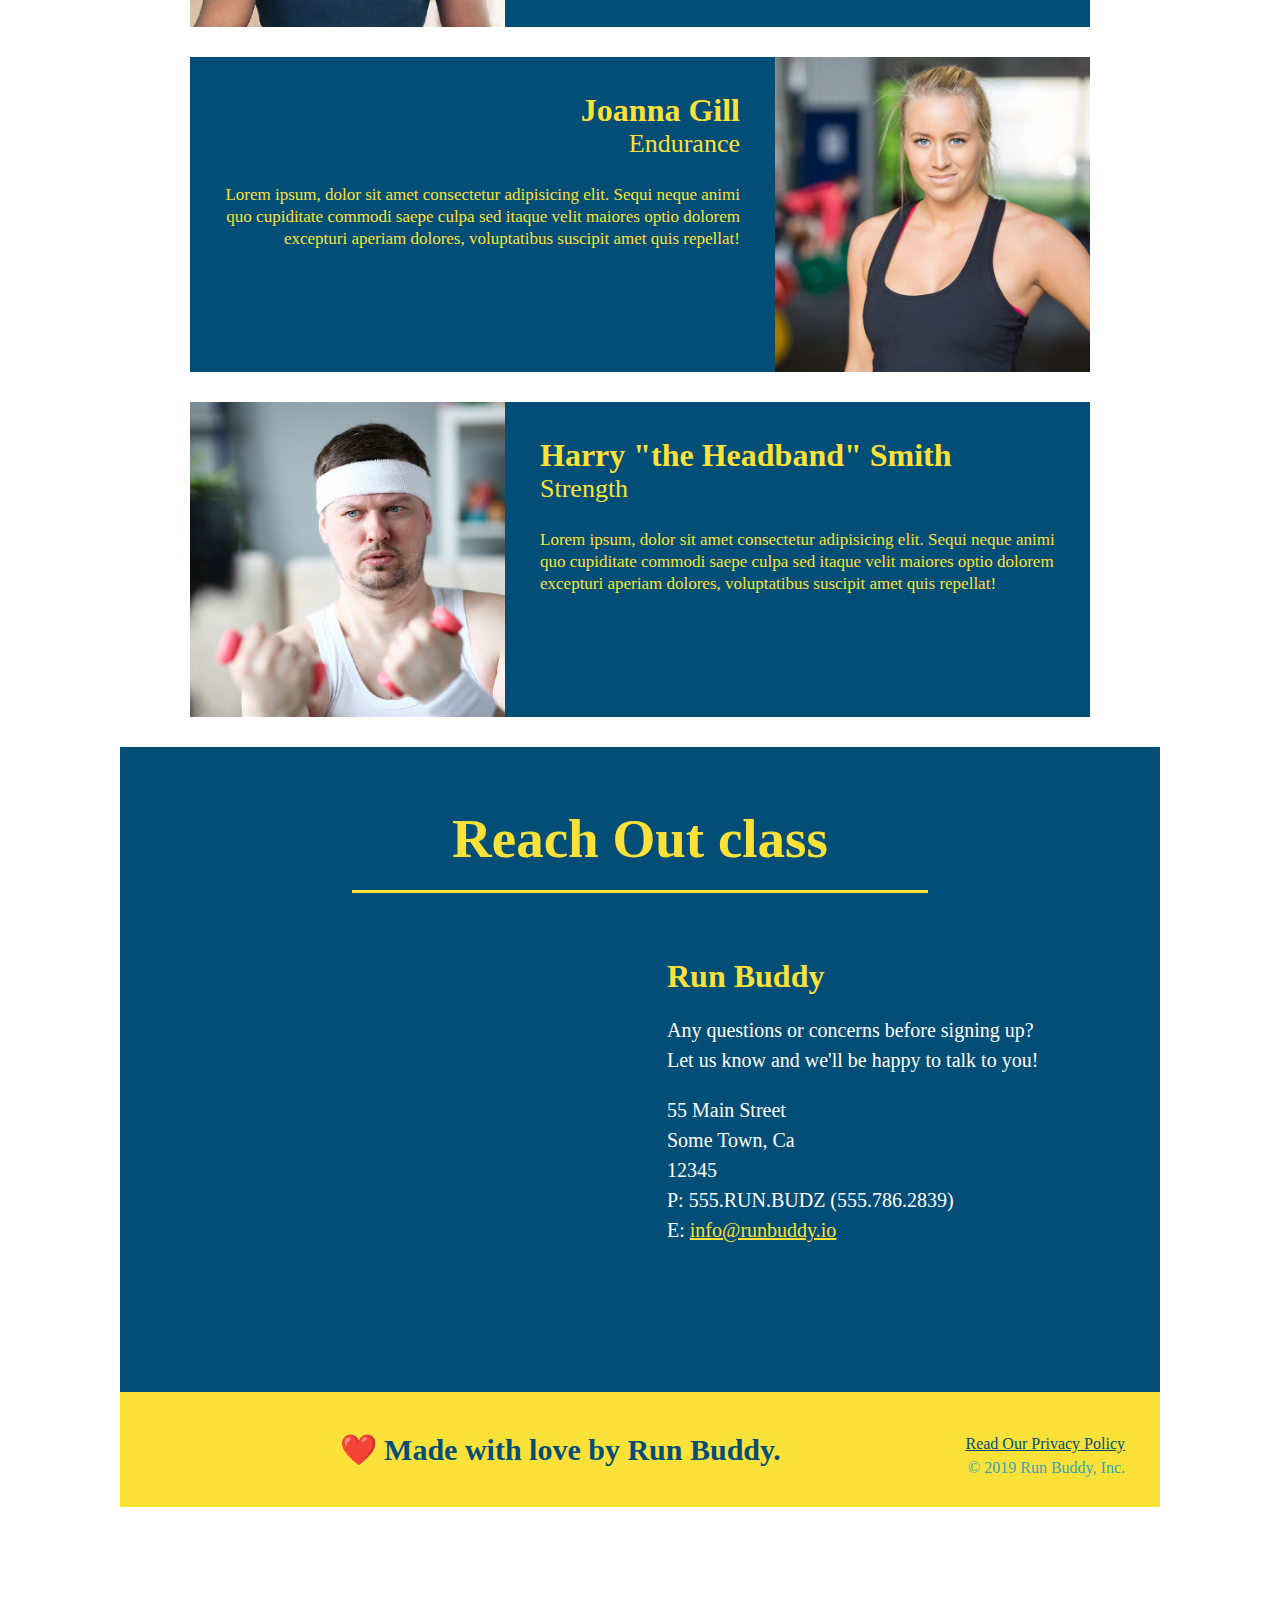
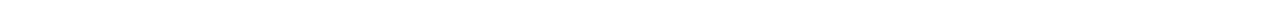
==== commit f3343c6d: "meet thr trainers section correction" ====
--- a/index.html
+++ b/index.html
@@ -162,7 +162,7 @@
   <h2 class="section-title secondary-border">
     Reach Out class
   </h2>
-  <div class ="contact-infro">
+  <div class ="contact-info">
     <iframe 
     src="https://www.google.com/maps/embed?pb=!1m14!1m12!1m3!1d12182.30520634488!2d-74.0652613!3d40.2407219!2m3!1f0!2f0!3f0!3m2!1i1024!2i768!4f13.1!5e0!3m2!1sen!2sus!4v1561060983193!5m2!1sen!2sus"
     frameborder="0"
--- a/assets/css/style.css
+++ b/assets/css/style.css
@@ -245,11 +245,6 @@
     width: 400px;
     height: 400px;
   }
-  .contact-info iframe {
-    width: 400px;
-    height: 400px;
-  }
-  
   .contact-info div {
     width: 410px;
     display: inline-block;
@@ -257,4 +252,21 @@
     text-align: left;
     margin: 30px 0 0 60px;
     color: white;
-  }+  }
+ .contact-info h3 {
+    color: #fce138;
+    font-size: 32px;
+  }
+  
+  .contact-info p, .contact-info address {
+    margin: 20px 0;
+    line-height: 1.5;
+    font-size: 20px;
+    font-style: normal;
+  }
+  
+  .contact-info a {
+    color: #fce138;
+  }
+  
+  /* REACH OUT STYLES END */--- a/assets/css/style.css
+++ b/assets/css/style.css
@@ -245,11 +245,6 @@
     width: 400px;
     height: 400px;
   }
-  .contact-info iframe {
-    width: 400px;
-    height: 400px;
-  }
-  
   .contact-info div {
     width: 410px;
     display: inline-block;
@@ -257,4 +252,21 @@
     text-align: left;
     margin: 30px 0 0 60px;
     color: white;
-  }+  }
+ .contact-info h3 {
+    color: #fce138;
+    font-size: 32px;
+  }
+  
+  .contact-info p, .contact-info address {
+    margin: 20px 0;
+    line-height: 1.5;
+    font-size: 20px;
+    font-style: normal;
+  }
+  
+  .contact-info a {
+    color: #fce138;
+  }
+  
+  /* REACH OUT STYLES END */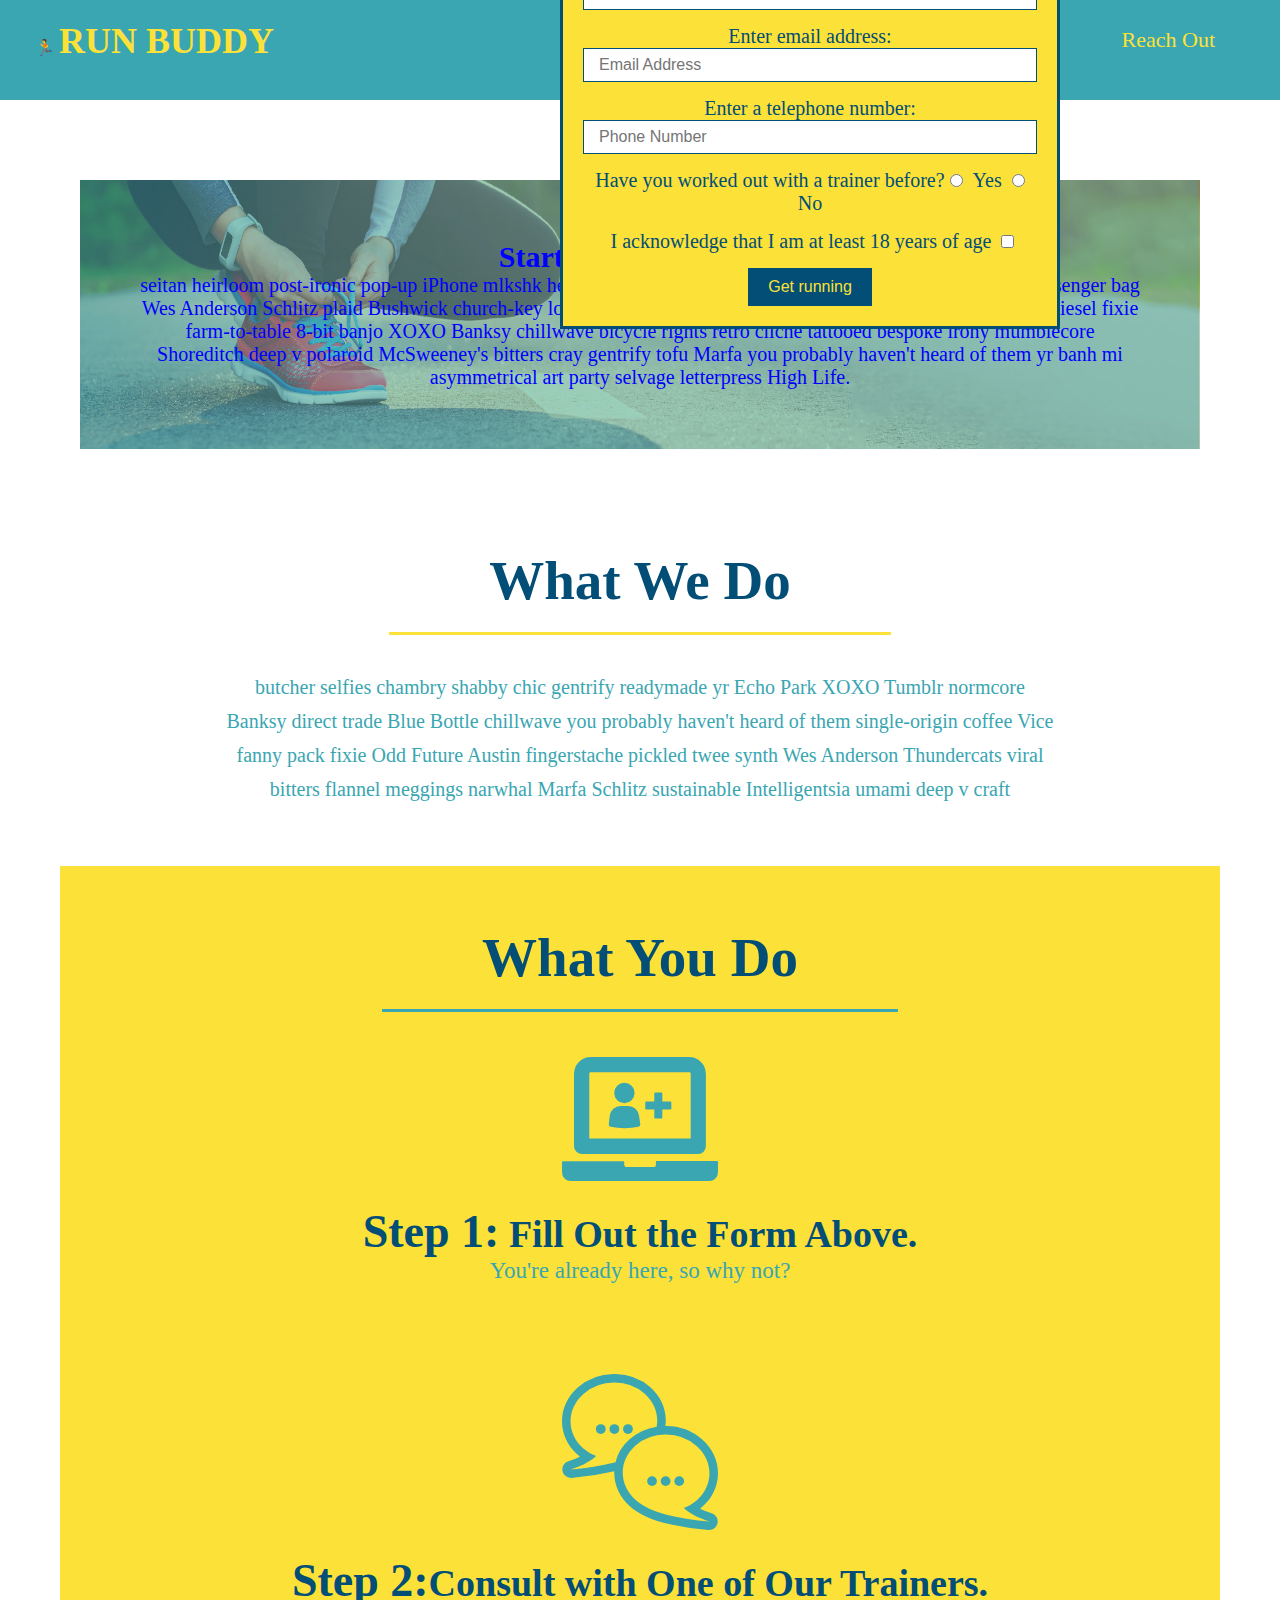
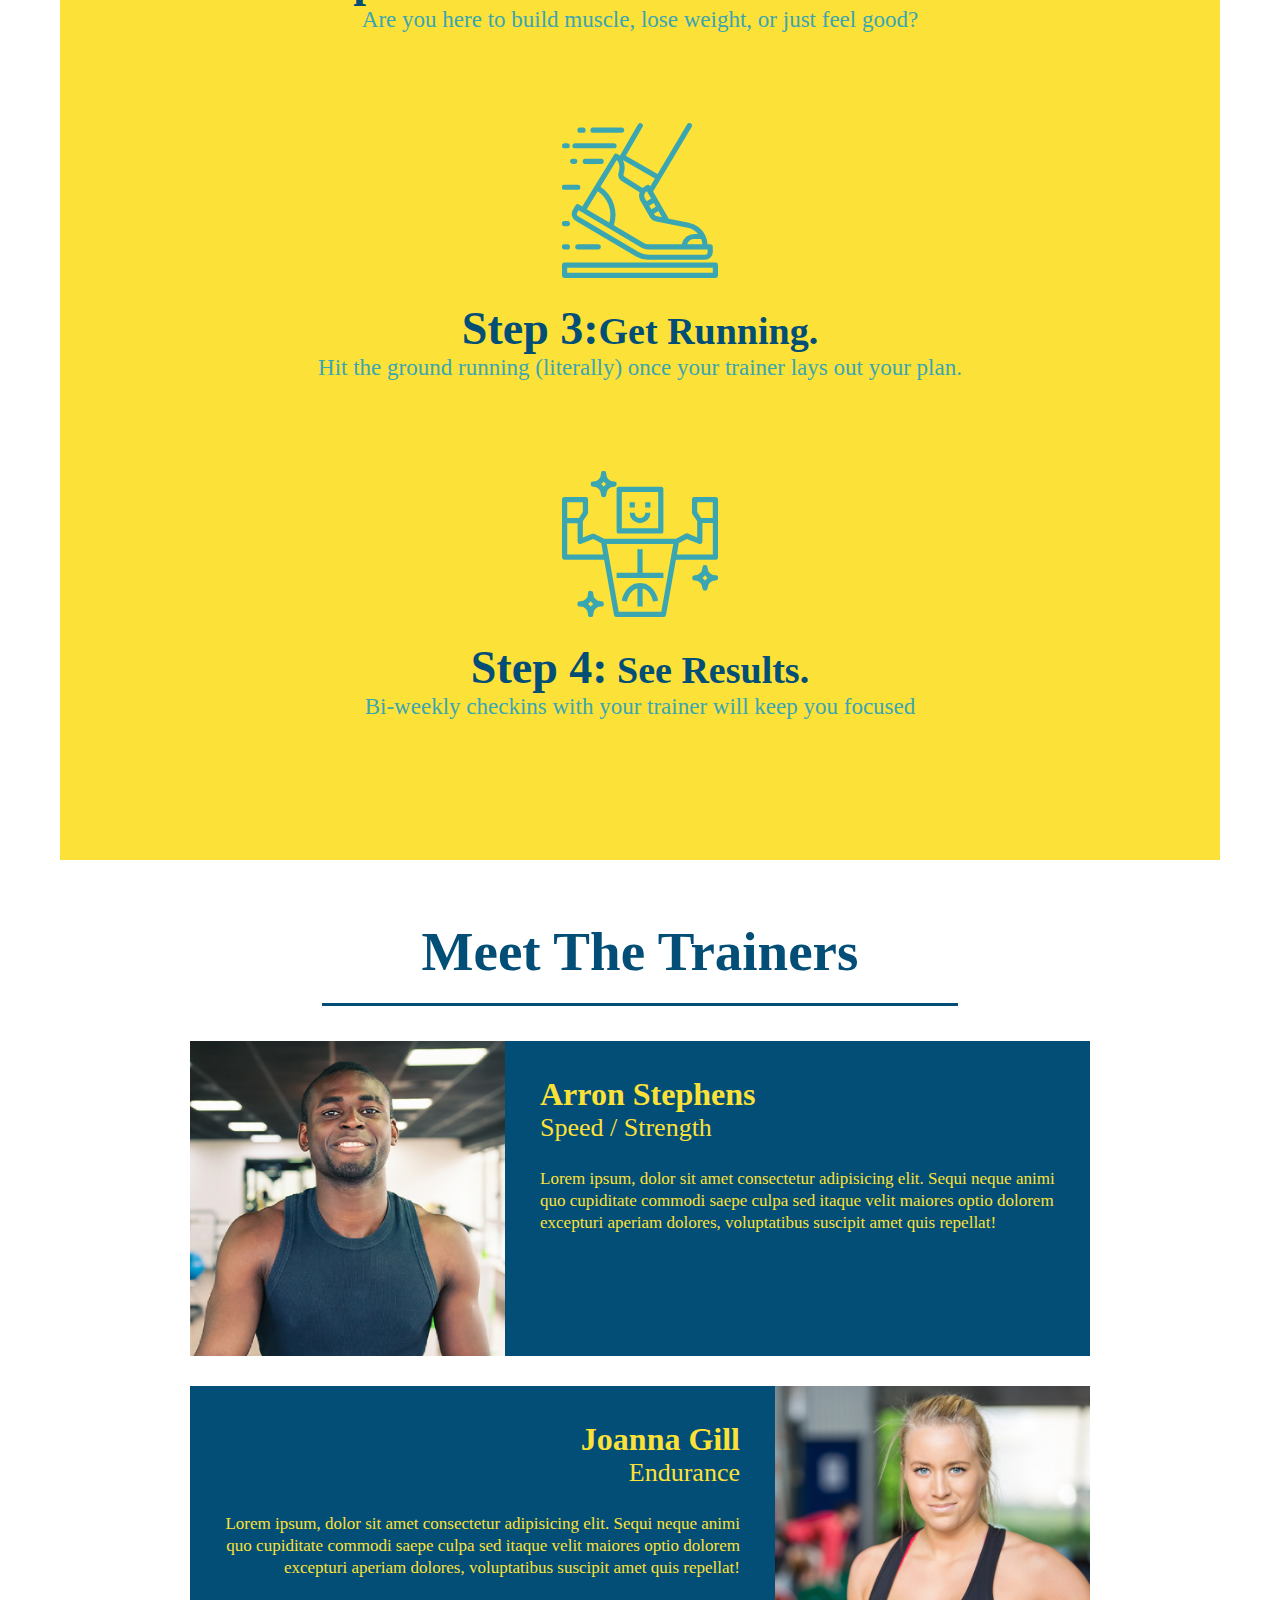
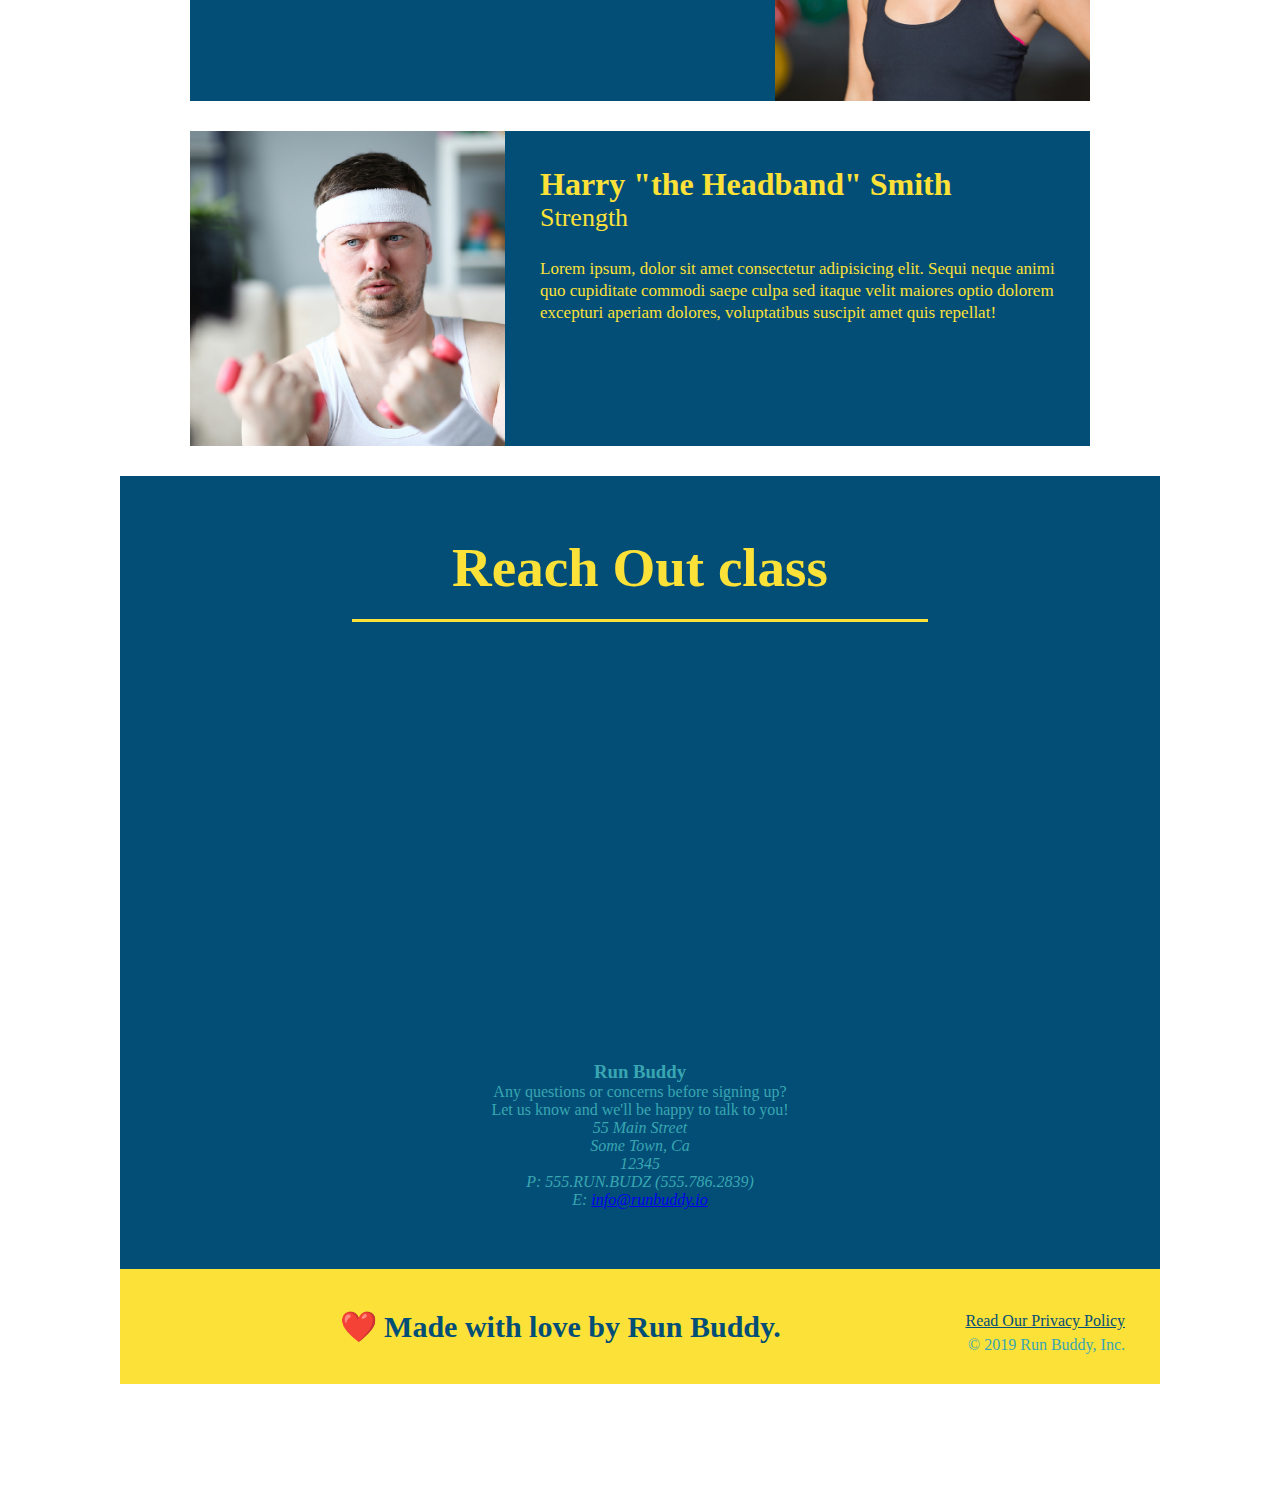
==== commit 262519f9: "branch updated with latest edits" ====
--- a/index.html
+++ b/index.html
@@ -46,7 +46,12 @@
         
         <section>
             <section class="hero">
-            <div>
+            <div class="hero-cta">
+              <h2> Start Building Habits.</h2>
+              <p>
+                seitan heirloom post-ironic pop-up iPhone mlkshk hella selfies fashion axe occupy readymade put a bird on it messenger bag Wes Anderson Schlitz plaid Bushwick church-key lo-fi skateboard slow-carb hashtag trust fund Williamsburg biodiesel fixie farm-to-table 8-bit banjo XOXO Banksy chillwave bicycle rights retro cliche tattooed bespoke irony mumblecore Shoreditch deep v polaroid McSweeney's bitters cray gentrify tofu Marfa you probably haven't heard of them yr banh mi asymmetrical art party selvage letterpress High Life. 
+              </p>
+            </div>
                 <div class="hero-form">
                 <h3>Get Started Today</h3>
                 <p>Fill out this form and one of our trainers will schedule a consult</p>
@@ -93,7 +98,7 @@
         <div>
             <!-- insert this img element -->
   <img src="./assets/images/step-1.svg" alt="" />
-            <h3>Step 1:<span\> Fill Out the Form Above.</span></h3>
+            <h3>Step 1:<span> Fill Out the Form Above.</span></h3>
             <p>You're already here, so why not?</p>
           </div>
         
@@ -162,7 +167,7 @@
   <h2 class="section-title secondary-border">
     Reach Out class
   </h2>
-  <div class ="contact-info">
+  <div class ="contact-infro">
     <iframe 
     src="https://www.google.com/maps/embed?pb=!1m14!1m12!1m3!1d12182.30520634488!2d-74.0652613!3d40.2407219!2m3!1f0!2f0!3f0!3m2!1i1024!2i768!4f13.1!5e0!3m2!1sen!2sus!4v1561060983193!5m2!1sen!2sus"
     frameborder="0"
--- a/assets/css/style.css
+++ b/assets/css/style.css
@@ -269,4 +269,62 @@
     color: #fce138;
   }
   
-  /* REACH OUT STYLES END */+  /* REACH OUT STYLES END */
+
+  /* homepage hero */
+.hero {
+    margin: 20px;
+    background-color: white;
+    font-size: 20px;
+    color: blue;
+  }
+  
+  /* secondary page hero */
+  .hero-secondary {
+    margin: 20px;
+    background-color: black;
+    font-size: 20px;
+    color: red;
+  }
+  .hero {
+    margin: 20px;
+    font-size: 20px;
+    background-color: white;
+    color: blue;
+  }
+  
+  /* these two colors will override the ones above in .hero */
+  .hero-secondary {
+    background-color: black;
+    color: red;
+  }
+  .hero {
+    background-position: bottom;
+    height: auto;
+    text-align: center;
+    margin-bottom: 40px;
+  }
+  /* styles for secondary content */
+  .secondary-content {
+      width: 80%;
+      margin: center;
+      color: #024e76;
+
+  }
+  .secondary-content h3 {
+font-size: 25px;
+margin: 20px 0px 20px 0px;
+  }
+  .secondary-content p {
+      font-size: 16px;
+      line-height: 1.8;
+  }
+  .secondary-content ul {
+      margin: 15px 20px 15px 20px 15px;
+
+  }
+  .secondary-content li {
+      color: #39a6b2;
+      margin: 10px 0px 10px 0px;
+  }
+  --- a/assets/css/style.css
+++ b/assets/css/style.css
@@ -269,4 +269,62 @@
     color: #fce138;
   }
   
-  /* REACH OUT STYLES END */+  /* REACH OUT STYLES END */
+
+  /* homepage hero */
+.hero {
+    margin: 20px;
+    background-color: white;
+    font-size: 20px;
+    color: blue;
+  }
+  
+  /* secondary page hero */
+  .hero-secondary {
+    margin: 20px;
+    background-color: black;
+    font-size: 20px;
+    color: red;
+  }
+  .hero {
+    margin: 20px;
+    font-size: 20px;
+    background-color: white;
+    color: blue;
+  }
+  
+  /* these two colors will override the ones above in .hero */
+  .hero-secondary {
+    background-color: black;
+    color: red;
+  }
+  .hero {
+    background-position: bottom;
+    height: auto;
+    text-align: center;
+    margin-bottom: 40px;
+  }
+  /* styles for secondary content */
+  .secondary-content {
+      width: 80%;
+      margin: center;
+      color: #024e76;
+
+  }
+  .secondary-content h3 {
+font-size: 25px;
+margin: 20px 0px 20px 0px;
+  }
+  .secondary-content p {
+      font-size: 16px;
+      line-height: 1.8;
+  }
+  .secondary-content ul {
+      margin: 15px 20px 15px 20px 15px;
+
+  }
+  .secondary-content li {
+      color: #39a6b2;
+      margin: 10px 0px 10px 0px;
+  }
+  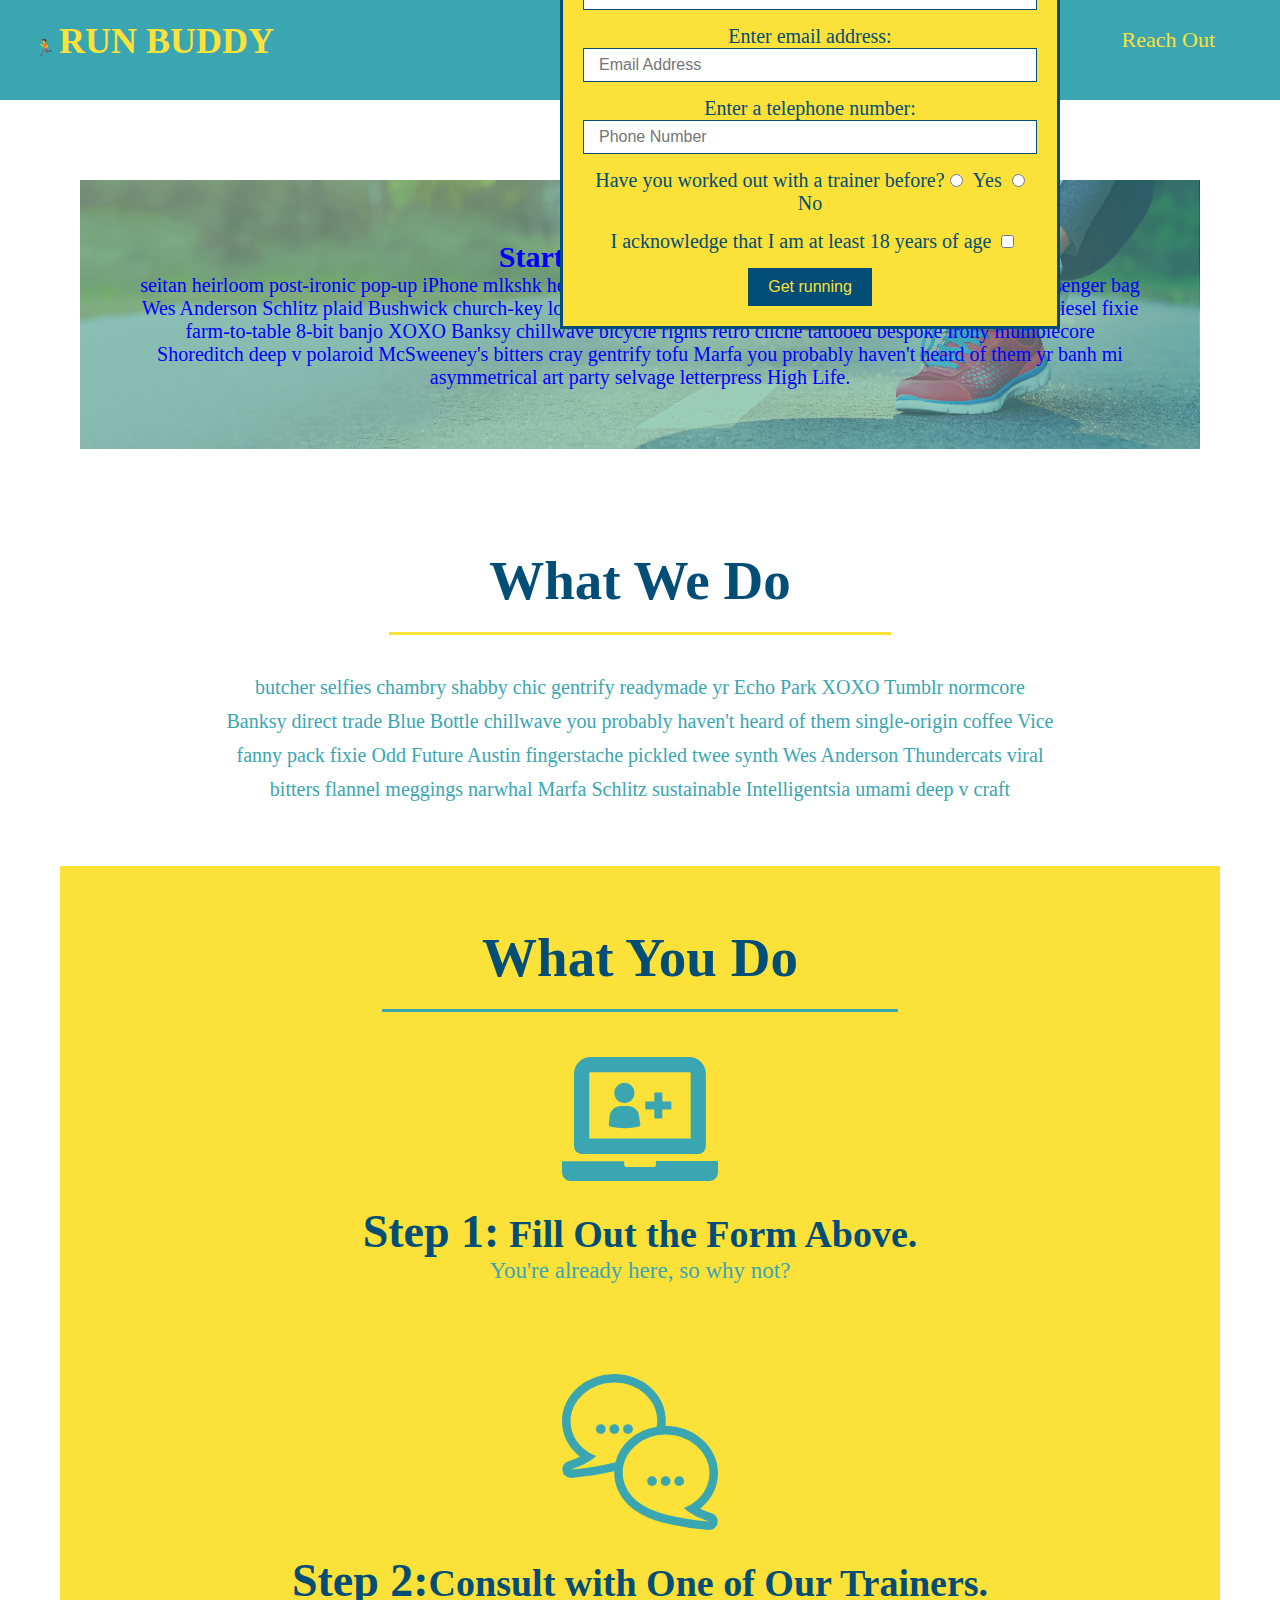
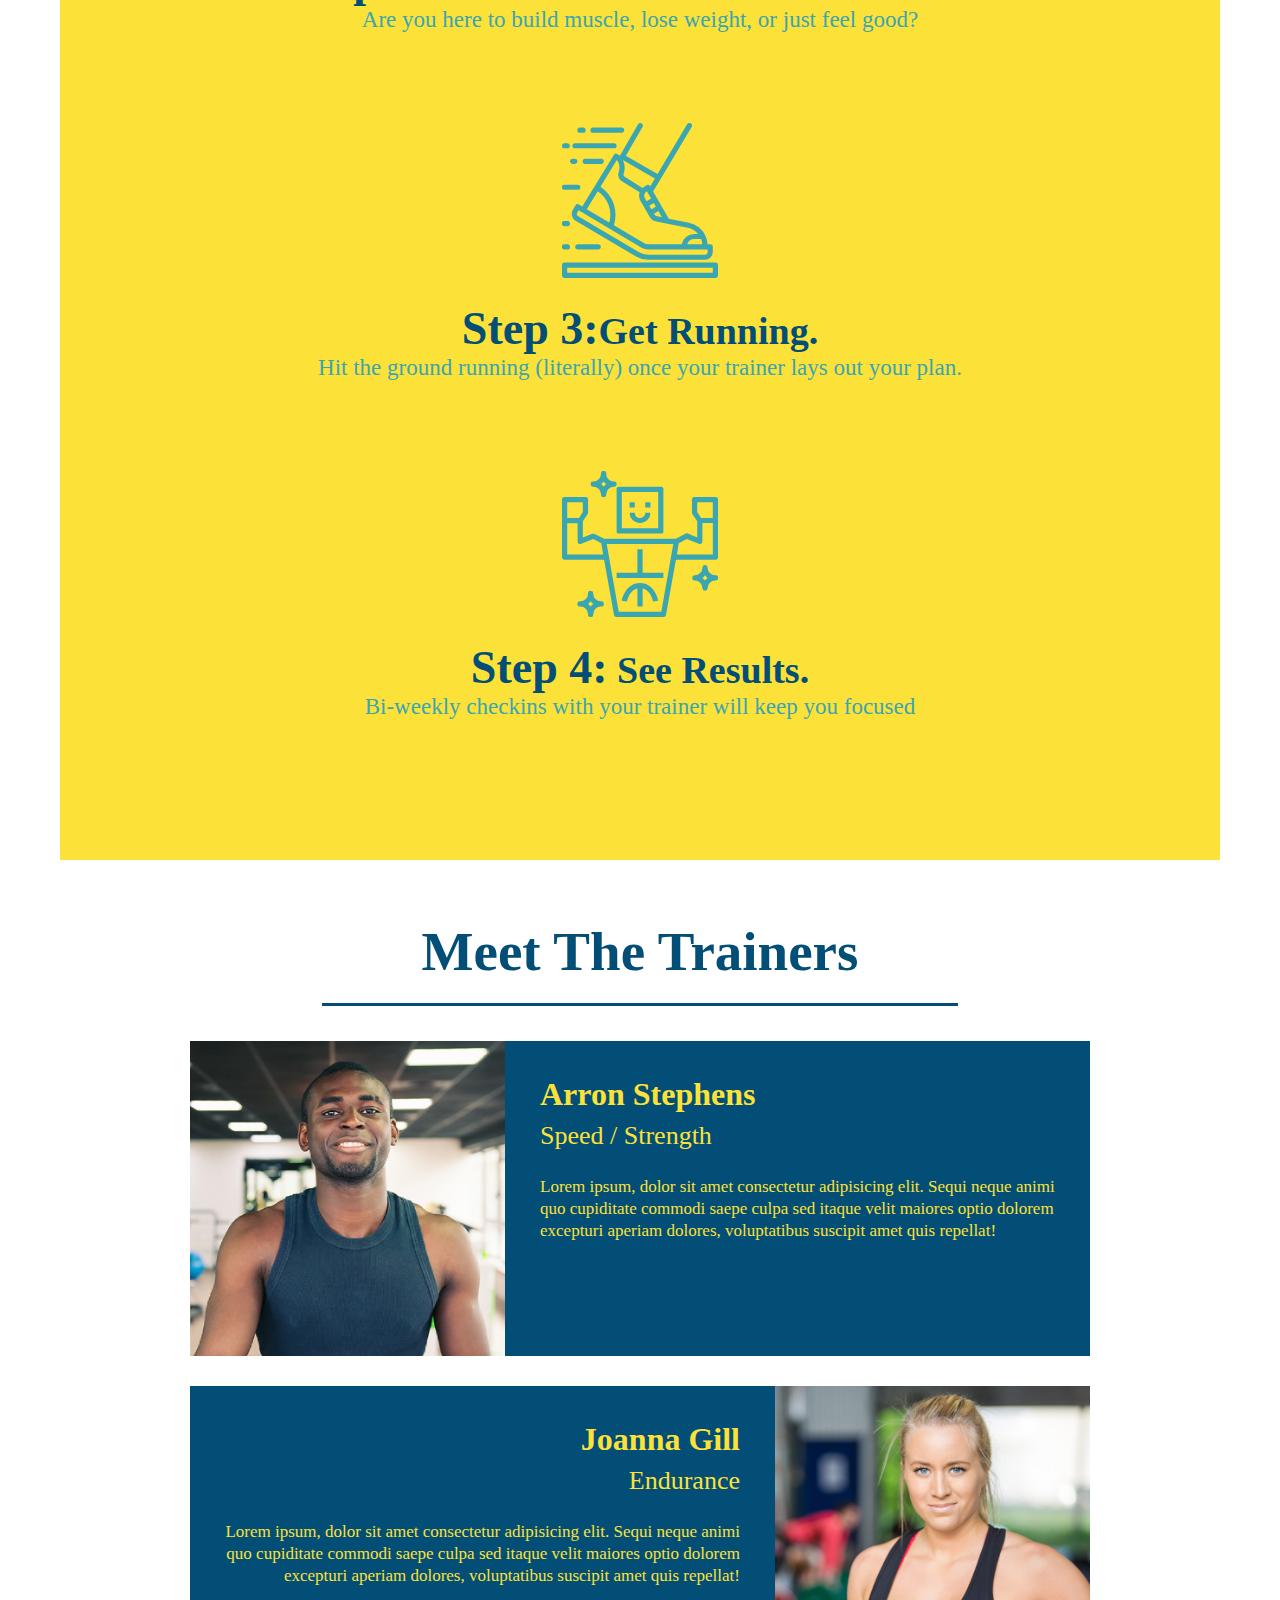
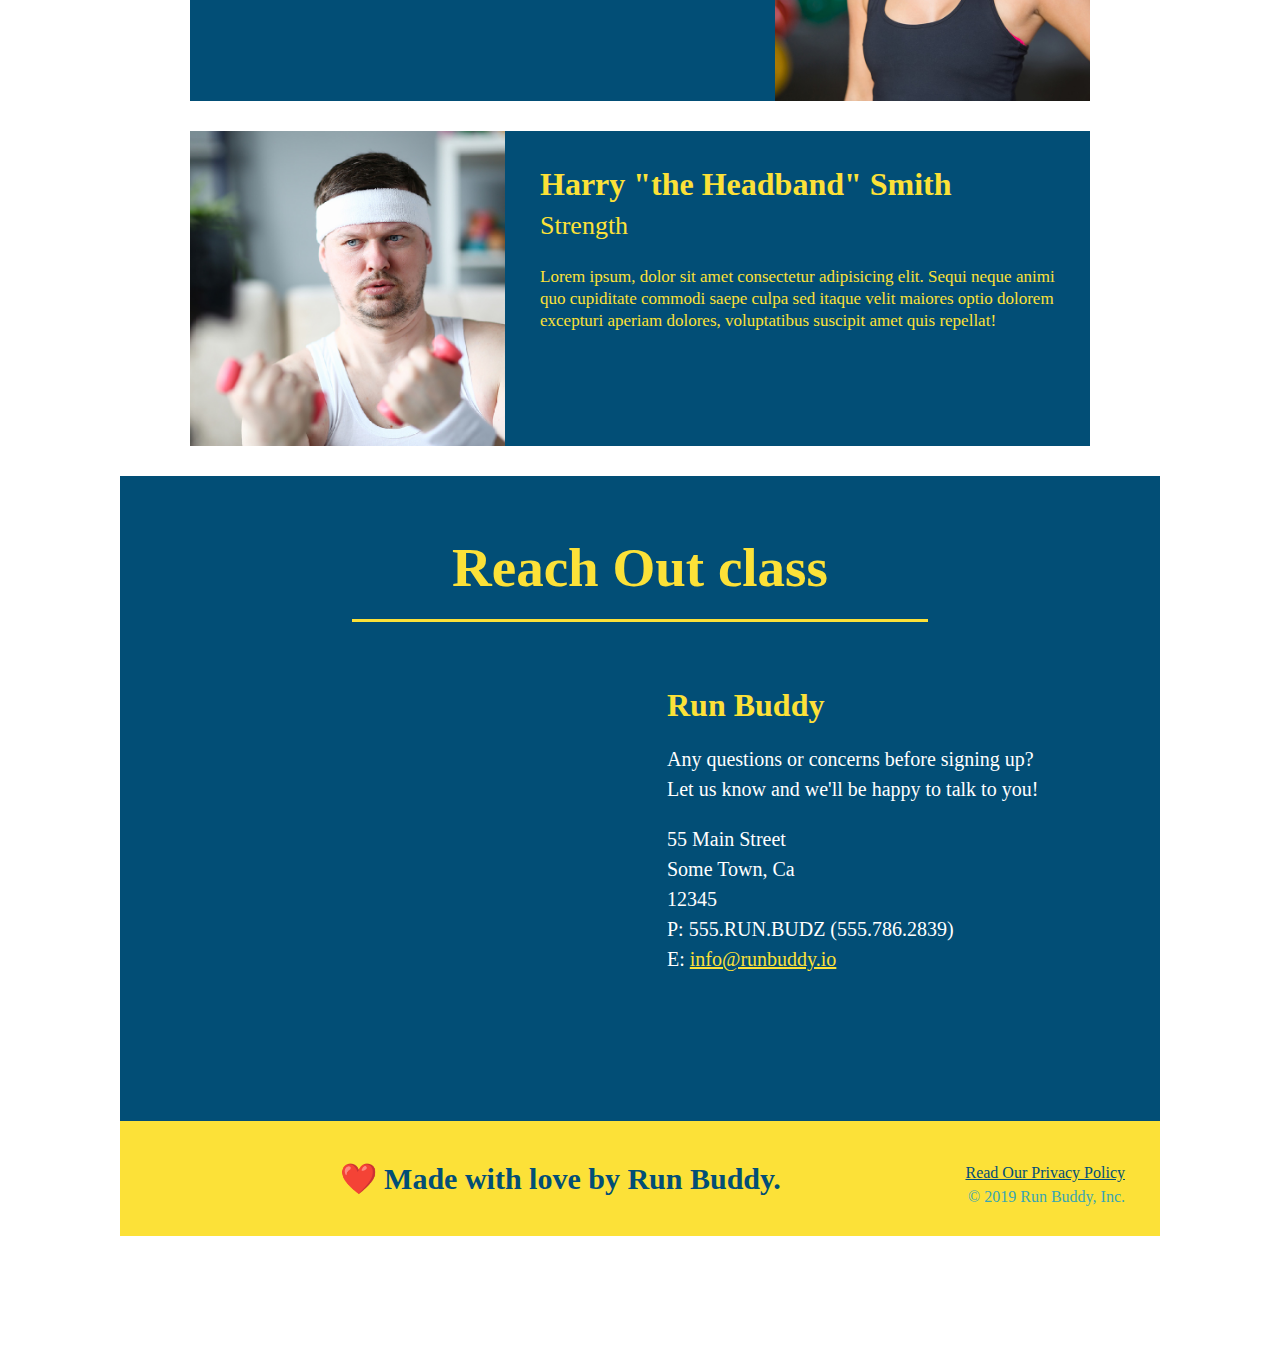
==== commit f87ac992: "add content to hero, replace image" ====
--- a/index.html
+++ b/index.html
@@ -44,7 +44,7 @@
         </header>
         <!-- hero/jumbotron -->
         
-        <section>
+      <section>
             <section class="hero">
             <div class="hero-cta">
               <h2> Start Building Habits.</h2>
@@ -167,7 +167,7 @@
   <h2 class="section-title secondary-border">
     Reach Out class
   </h2>
-  <div class ="contact-infro">
+  <div class ="contact-info">
     <iframe 
     src="https://www.google.com/maps/embed?pb=!1m14!1m12!1m3!1d12182.30520634488!2d-74.0652613!3d40.2407219!2m3!1f0!2f0!3f0!3m2!1i1024!2i768!4f13.1!5e0!3m2!1sen!2sus!4v1561060983193!5m2!1sen!2sus"
     frameborder="0"
--- a/assets/css/style.css
+++ b/assets/css/style.css
@@ -211,7 +211,7 @@
 }
 .trainer-bio h3 {
     font-size: 32px;
-    margin-bottom 8px;
+    margin-bottom: 8px;
 }
 .trainer-bio h4 {
     font-weight: lighter;
@@ -245,7 +245,7 @@
     width: 400px;
     height: 400px;
   }
-  .contact-info div {
+.contact-info div {
     width: 410px;
     display: inline-block;
     vertical-align: top;
@@ -253,7 +253,7 @@
     margin: 30px 0 0 60px;
     color: white;
   }
- .contact-info h3 {
+.contact-info h3 {
     color: #fce138;
     font-size: 32px;
   }
@@ -312,8 +312,8 @@
 
   }
   .secondary-content h3 {
-font-size: 25px;
-margin: 20px 0px 20px 0px;
+       font-size: 25px;
+        margin: 20px 0px 20px 0px;
   }
   .secondary-content p {
       font-size: 16px;
--- a/assets/css/style.css
+++ b/assets/css/style.css
@@ -211,7 +211,7 @@
 }
 .trainer-bio h3 {
     font-size: 32px;
-    margin-bottom 8px;
+    margin-bottom: 8px;
 }
 .trainer-bio h4 {
     font-weight: lighter;
@@ -245,7 +245,7 @@
     width: 400px;
     height: 400px;
   }
-  .contact-info div {
+.contact-info div {
     width: 410px;
     display: inline-block;
     vertical-align: top;
@@ -253,7 +253,7 @@
     margin: 30px 0 0 60px;
     color: white;
   }
- .contact-info h3 {
+.contact-info h3 {
     color: #fce138;
     font-size: 32px;
   }
@@ -312,8 +312,8 @@
 
   }
   .secondary-content h3 {
-font-size: 25px;
-margin: 20px 0px 20px 0px;
+       font-size: 25px;
+        margin: 20px 0px 20px 0px;
   }
   .secondary-content p {
       font-size: 16px;
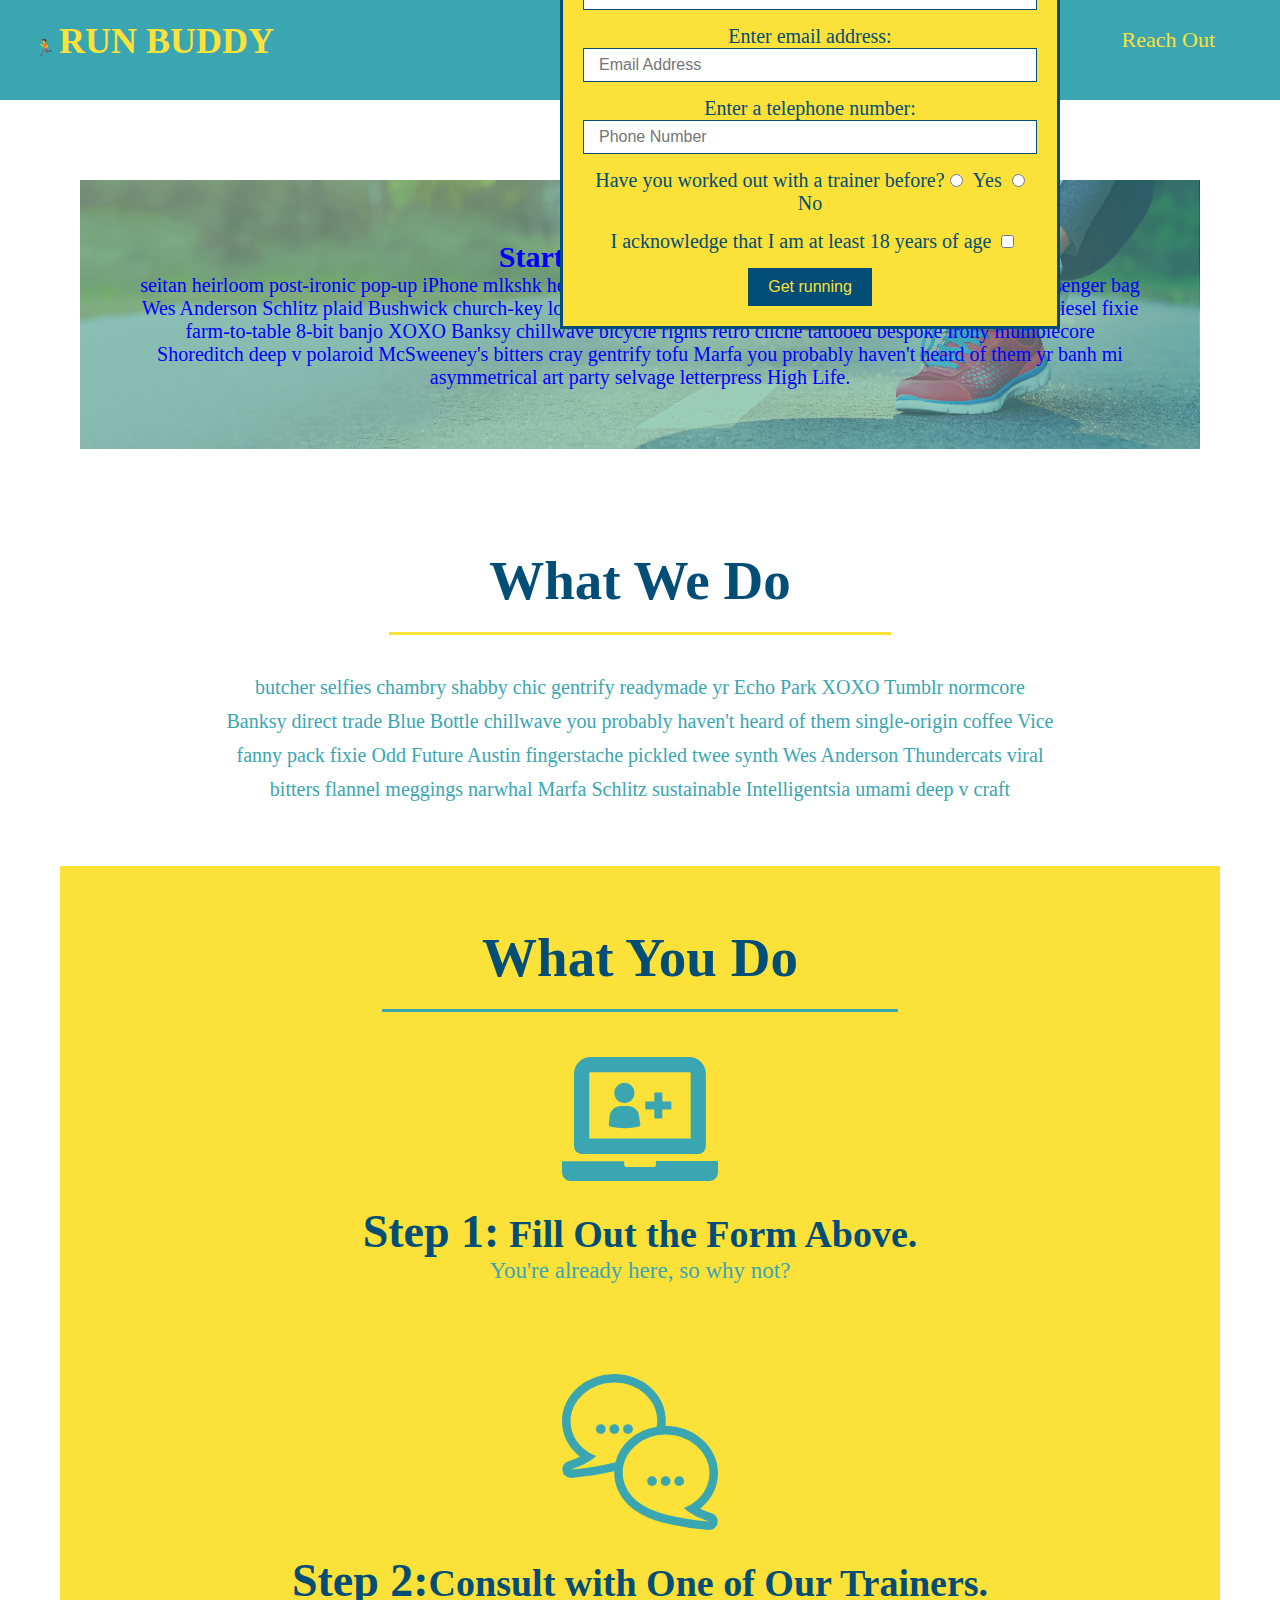
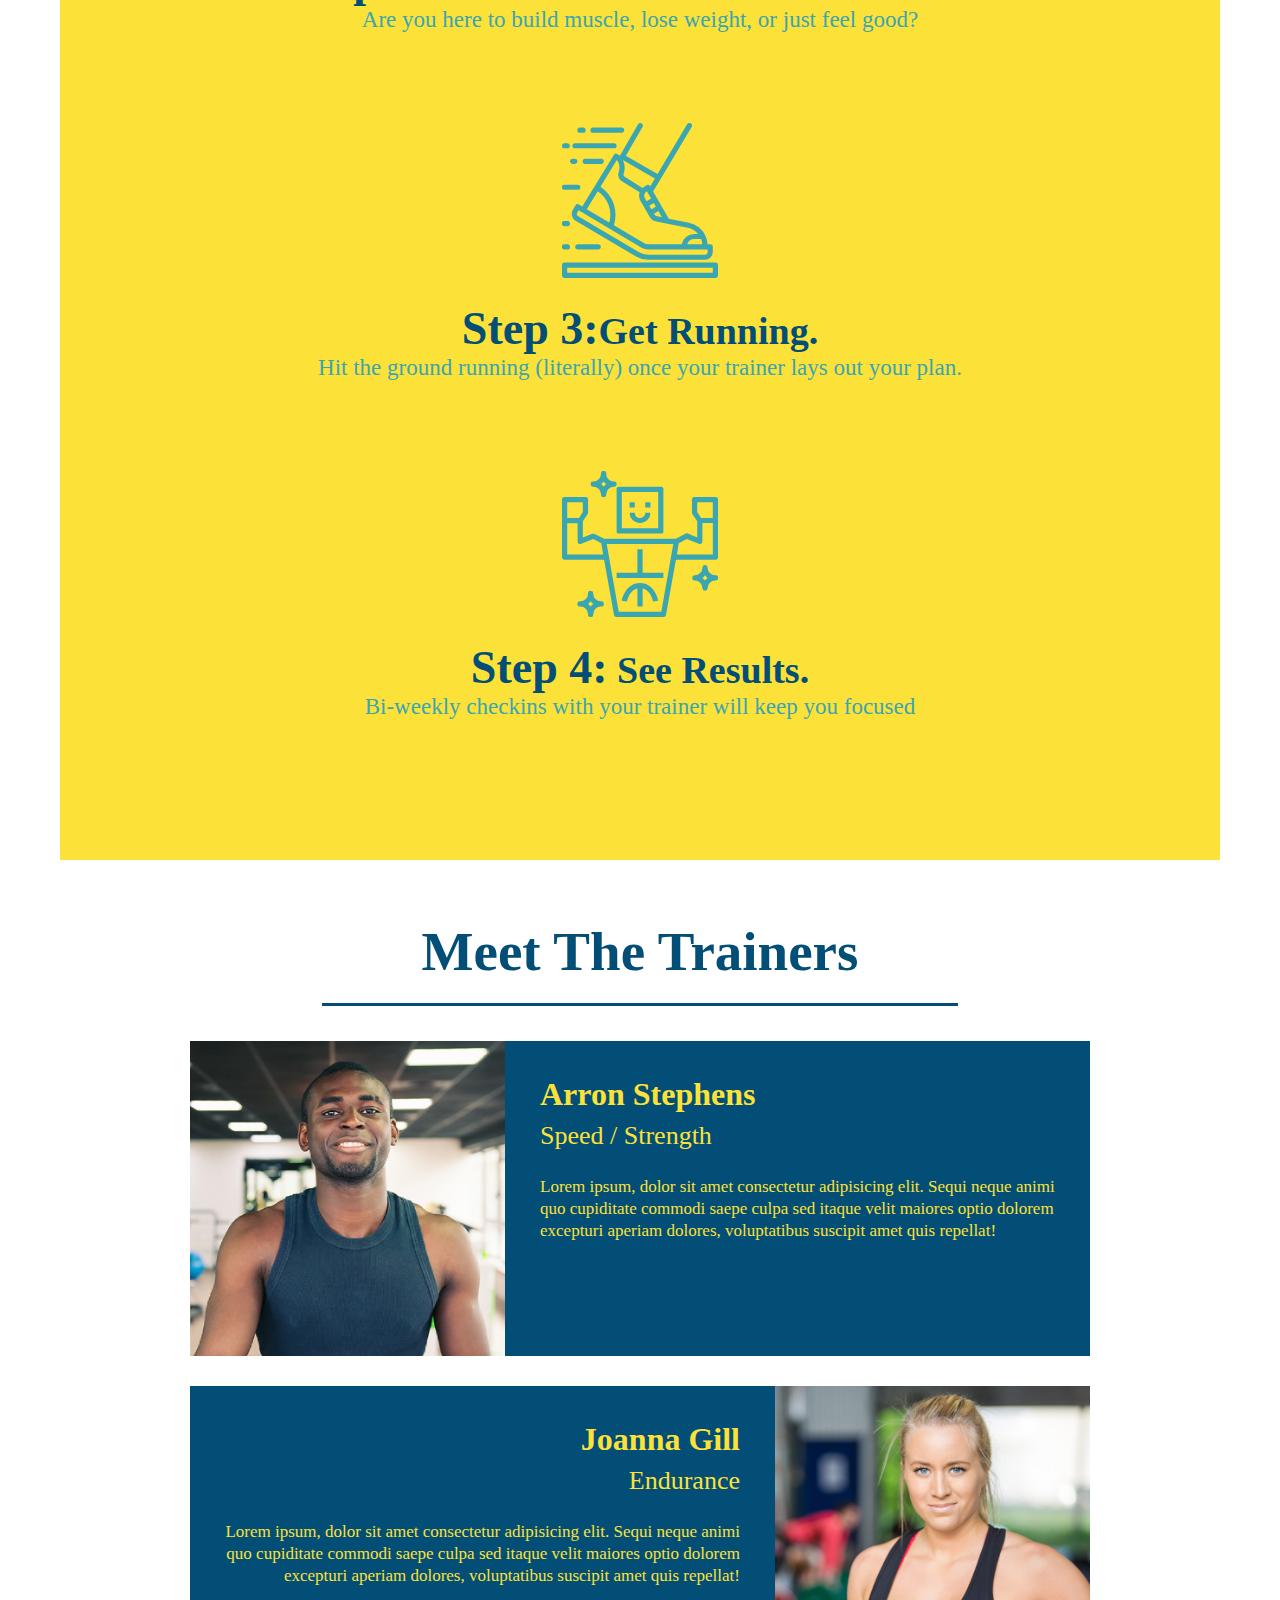
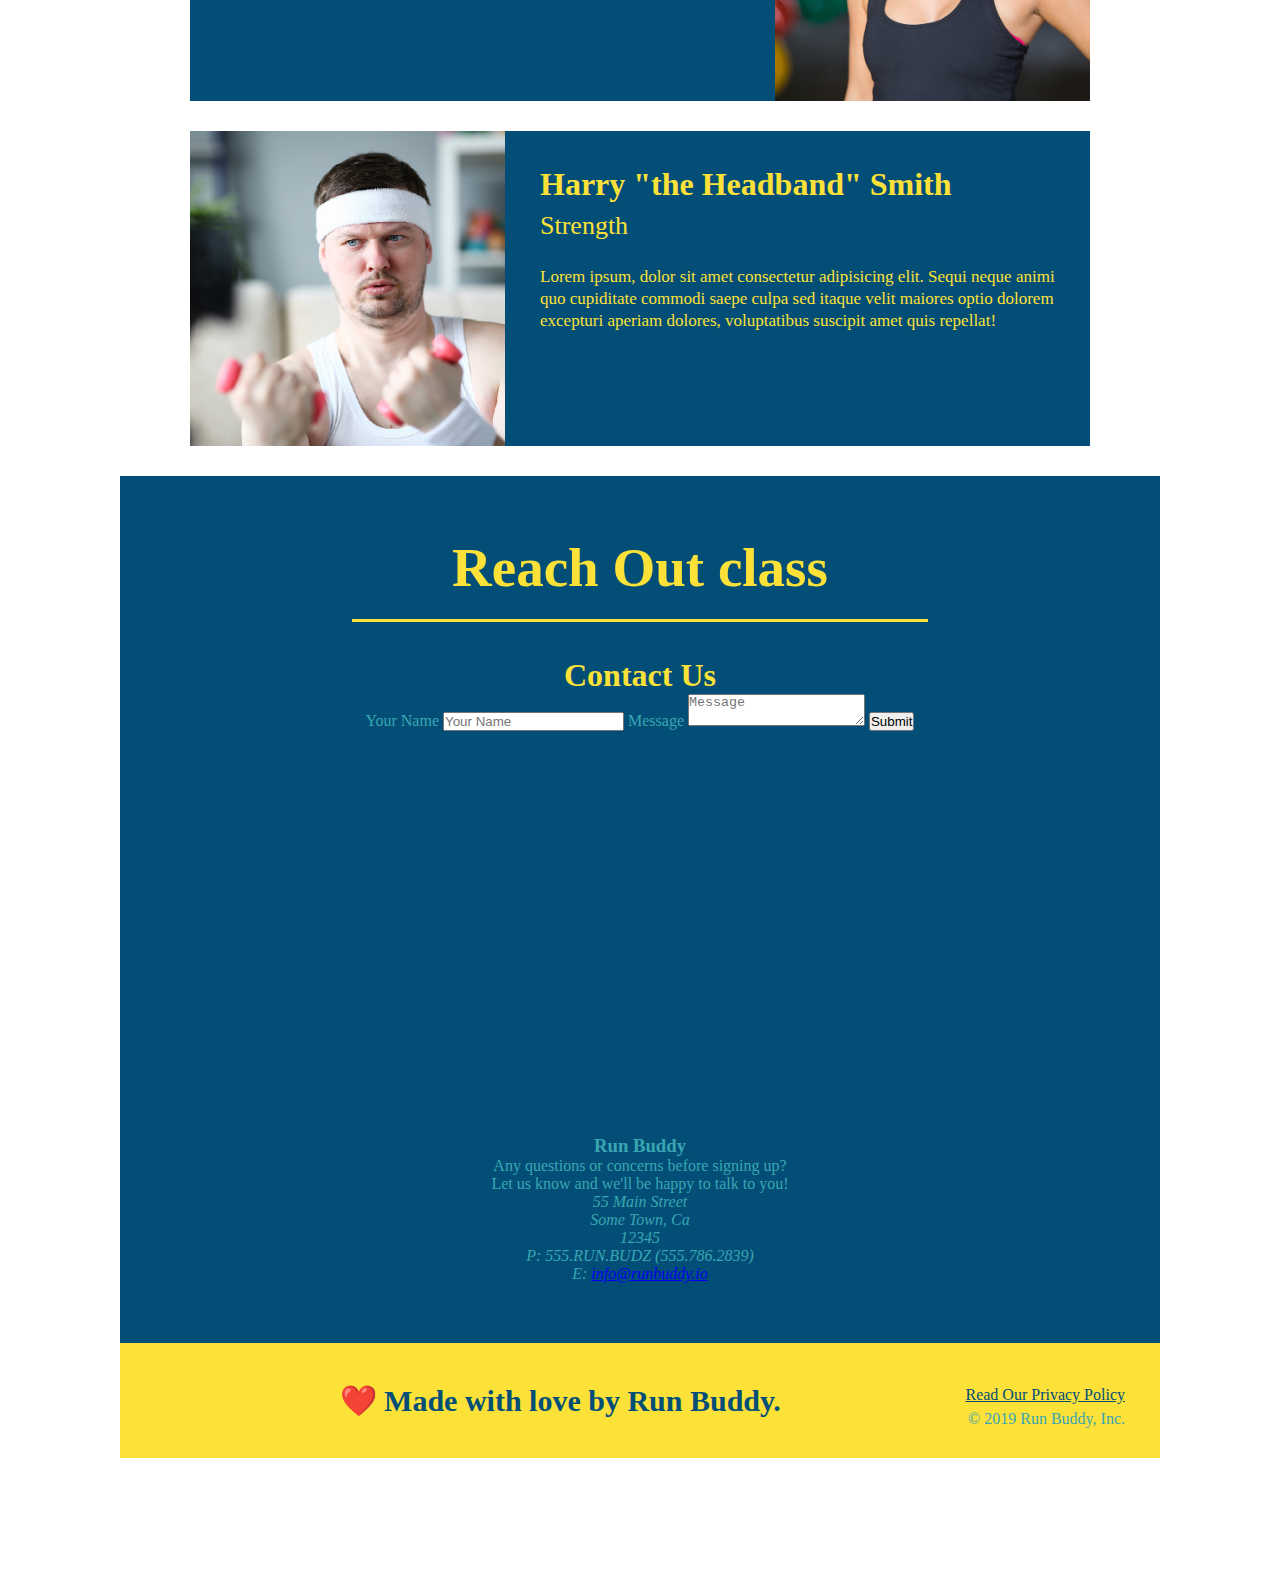
==== commit e4503d96: "changes to branch from one to another" ====
--- a/index.html
+++ b/index.html
@@ -168,6 +168,17 @@
     Reach Out class
   </h2>
   <div class ="contact-info">
+    <h3>Contact Us</h3>
+  <form>
+     <label for="contact-name">Your Name</label>
+     <input type="text" id="contact-name" placeholder="Your Name" />
+
+     <label for="contact-message">Message</label>
+     <textarea id="contact-message" placeholder="Message"></textarea>
+
+     <button type="submit">Submit</button>
+    </form>
+  </div>
     <iframe 
     src="https://www.google.com/maps/embed?pb=!1m14!1m12!1m3!1d12182.30520634488!2d-74.0652613!3d40.2407219!2m3!1f0!2f0!3f0!3m2!1i1024!2i768!4f13.1!5e0!3m2!1sen!2sus!4v1561060983193!5m2!1sen!2sus"
     frameborder="0"
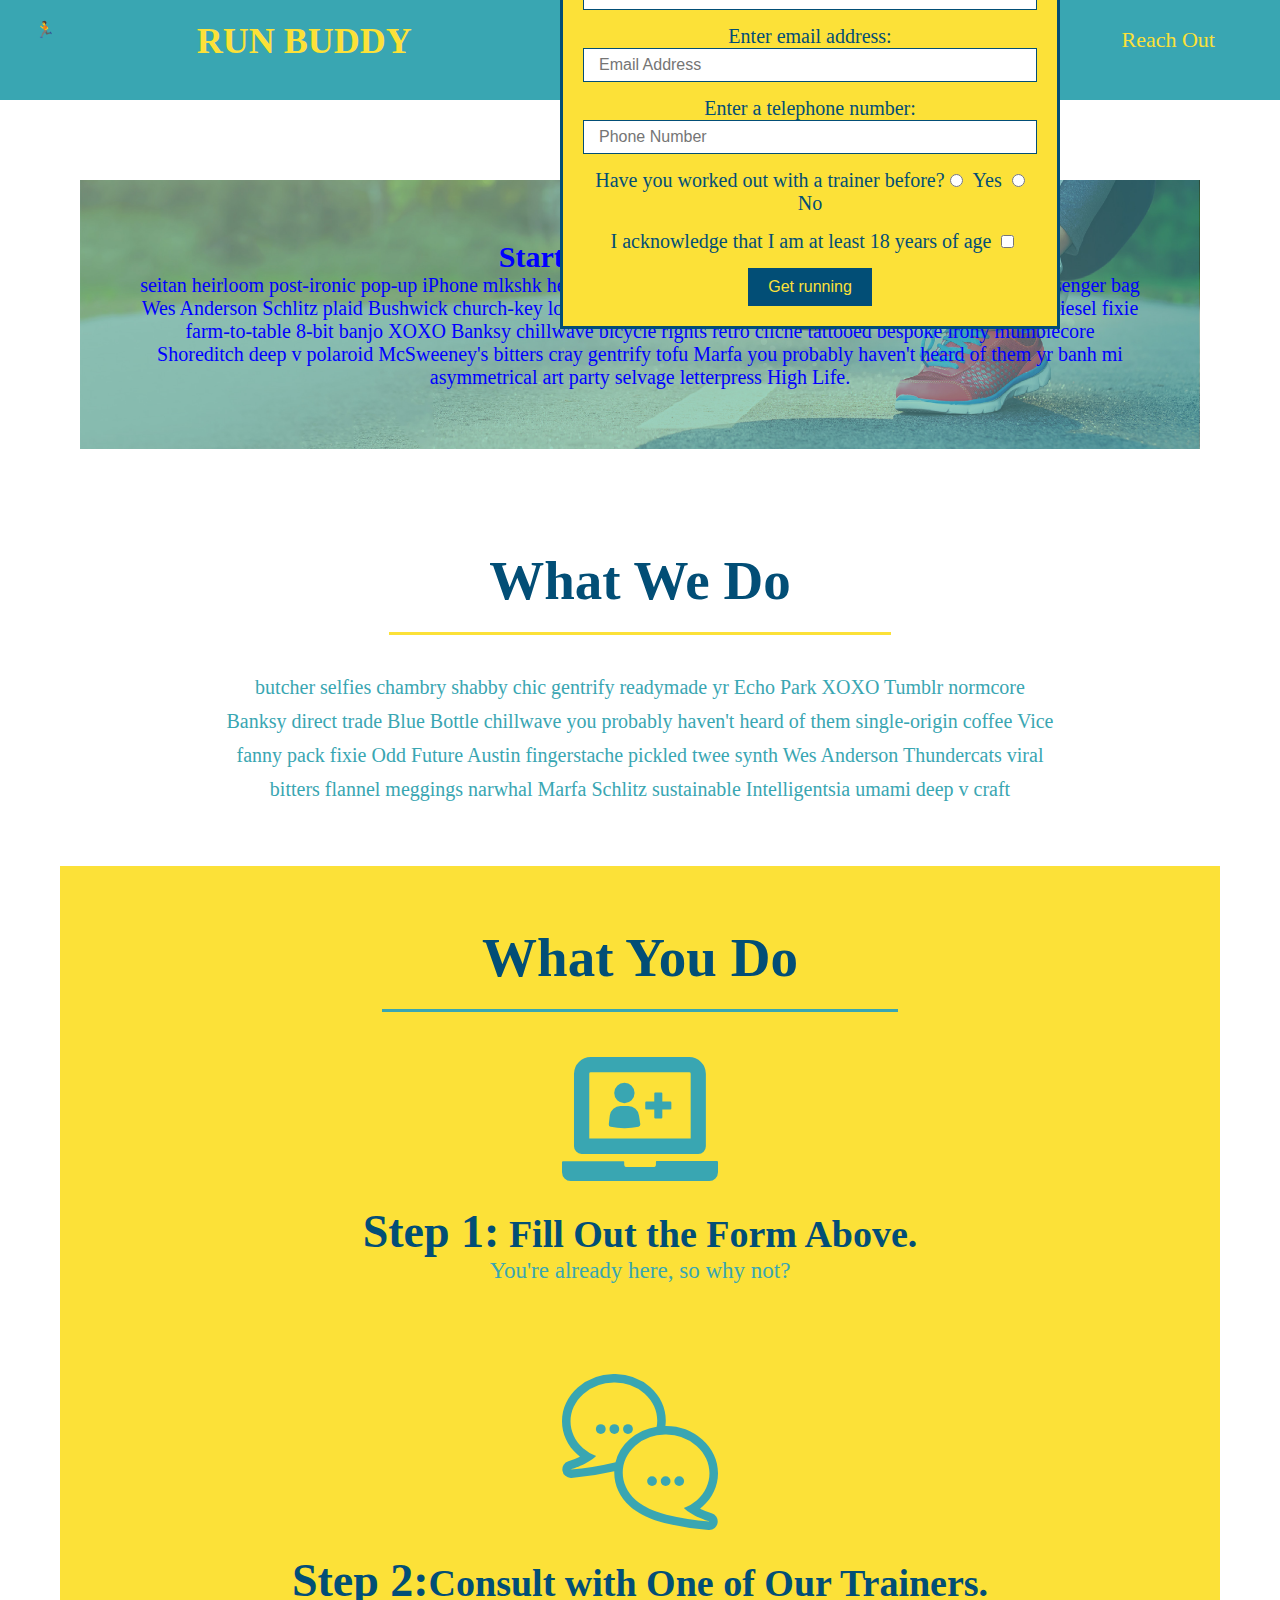
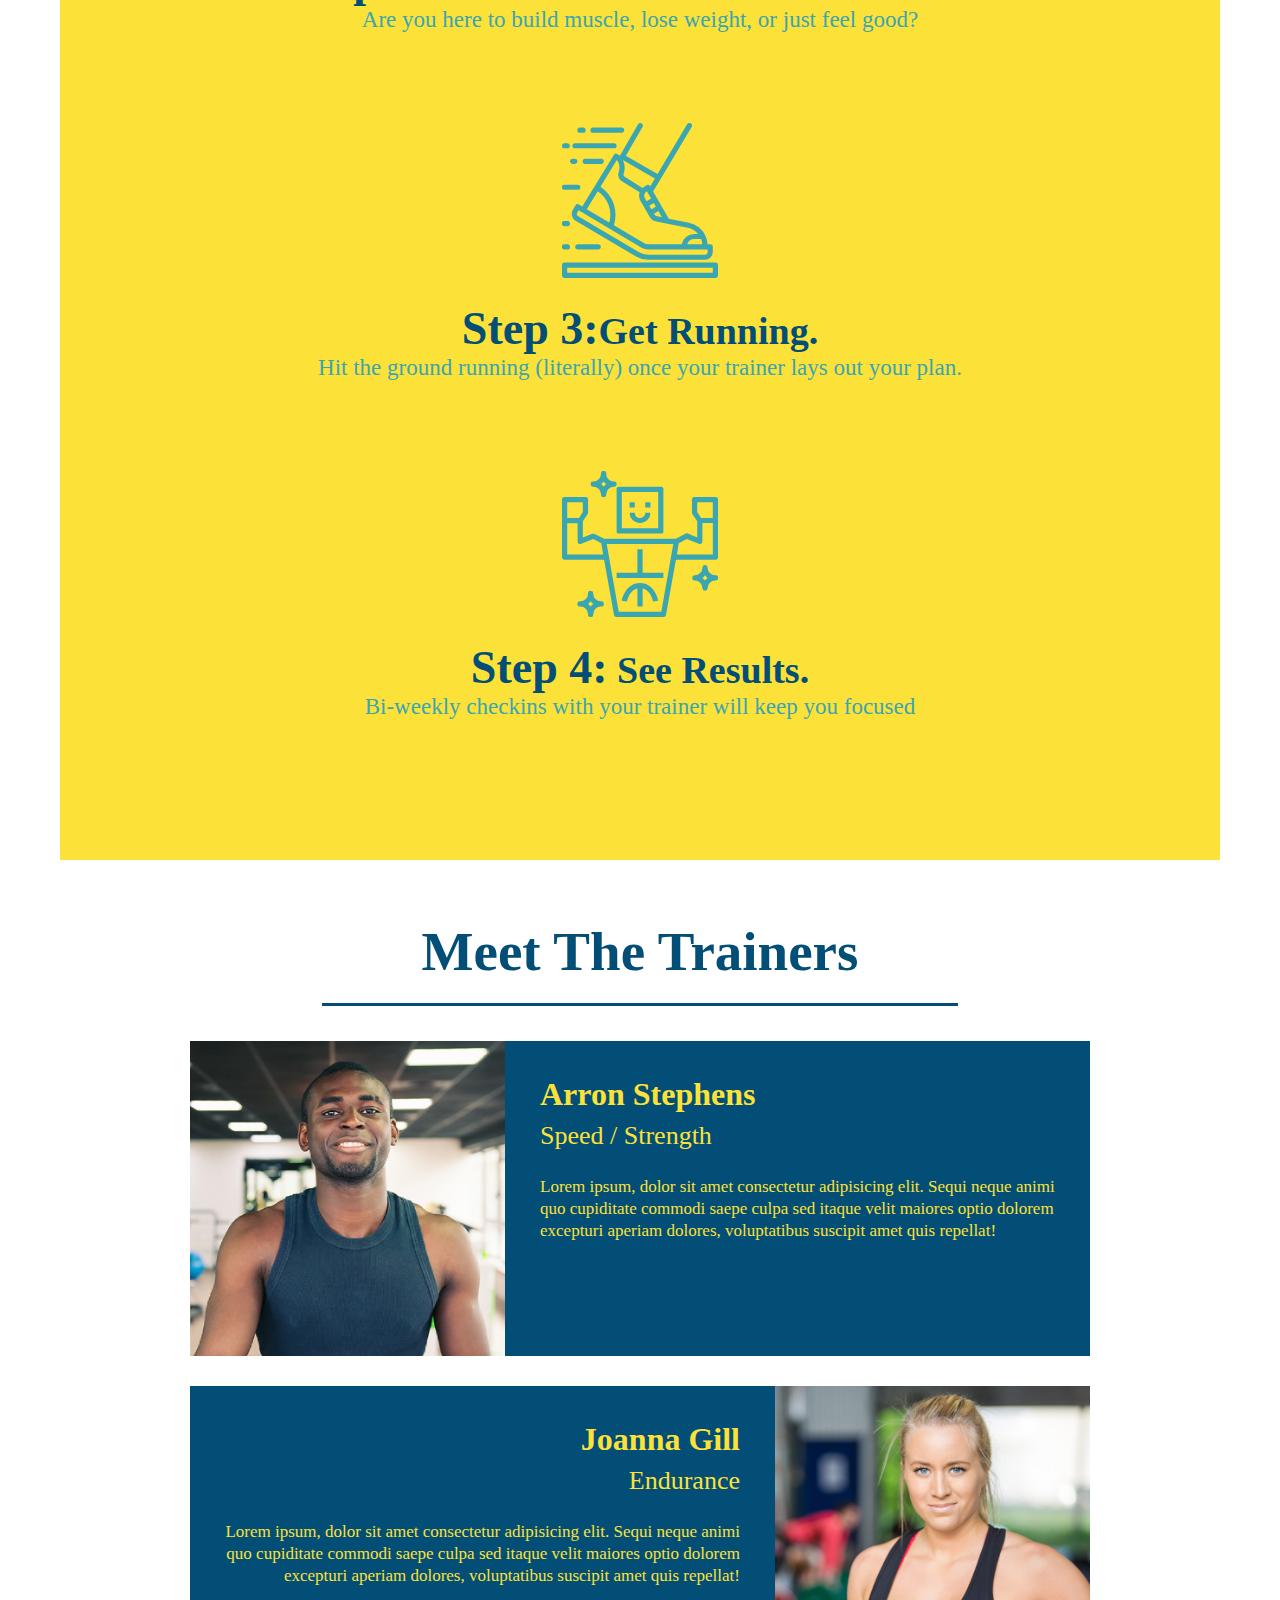
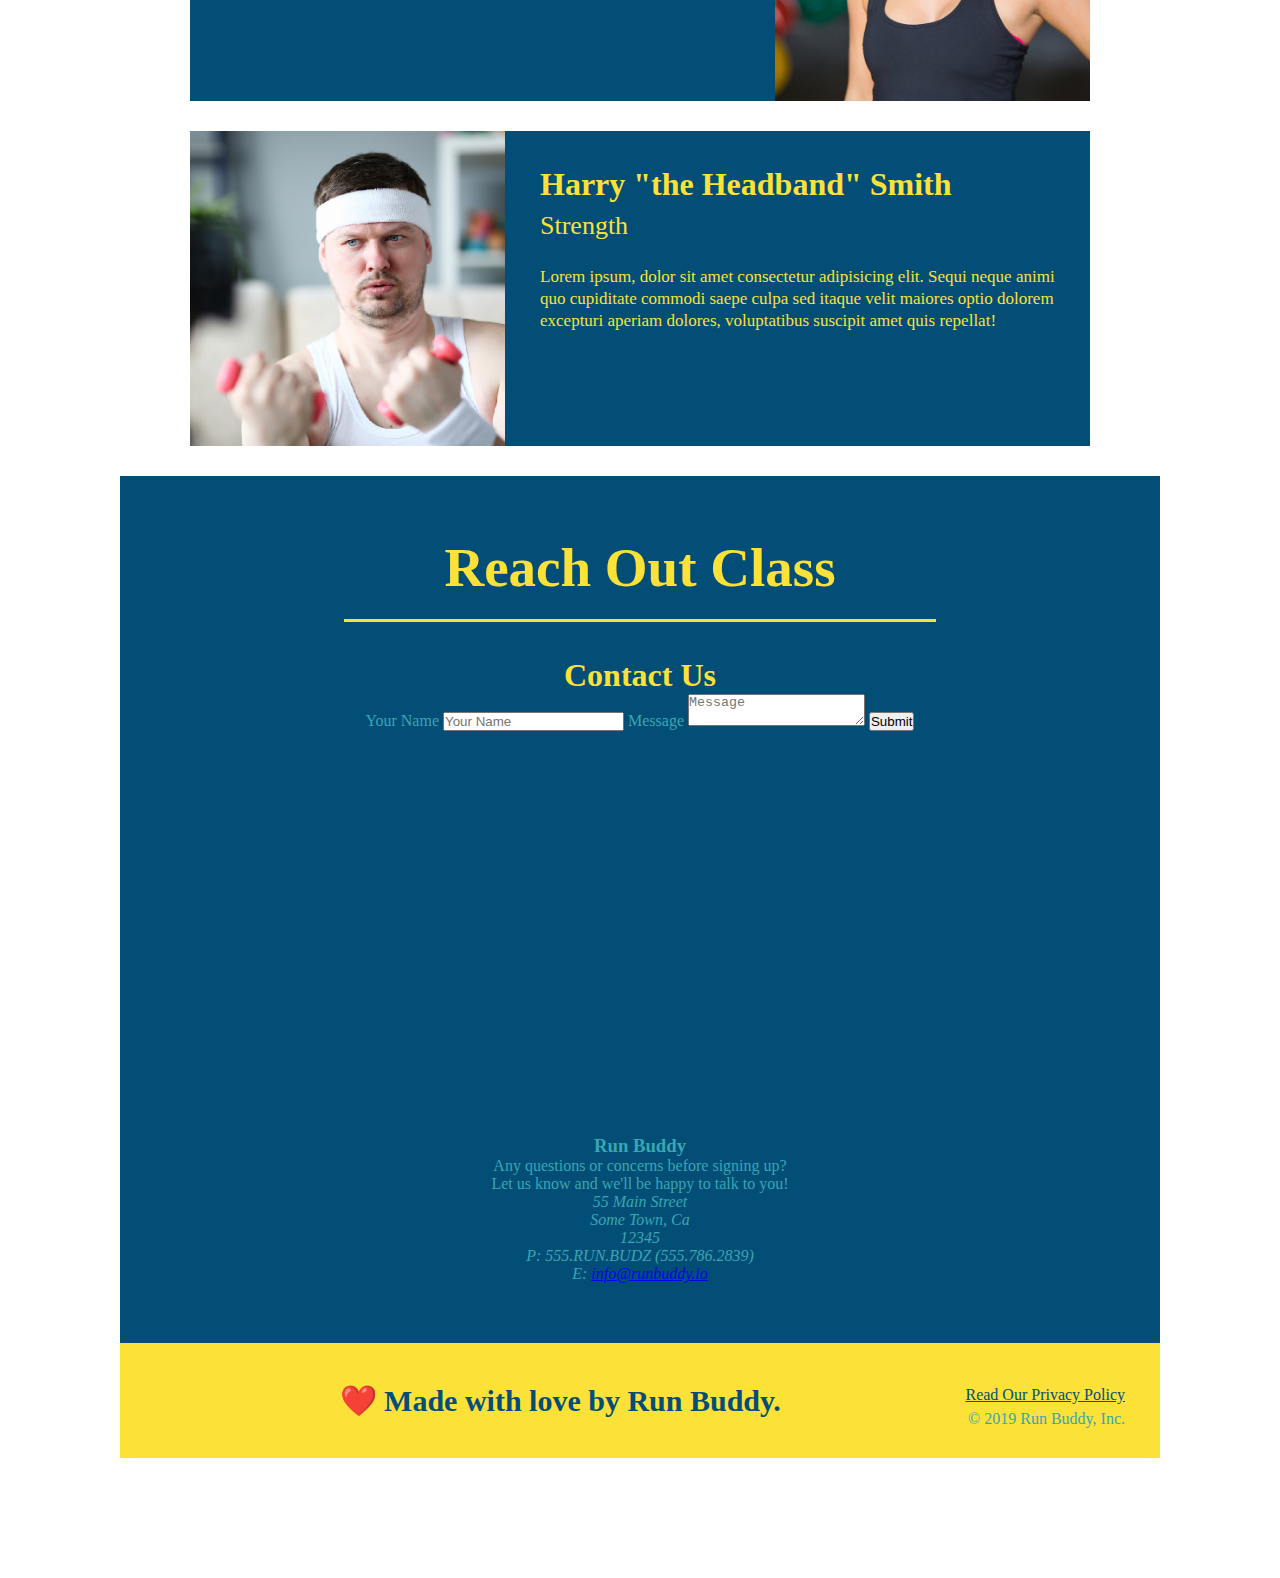
==== commit 2091fe48: "add flexbox to header" ====
--- a/index.html
+++ b/index.html
@@ -1,23 +1,15 @@
 <!DOCTYPE html>
 <html lang="en">
     <head>
-       
         <meta charset="UTF-8" />
-
         <title>Run Buddy</title>
-
-
         <link rel="stylesheet" href="./assets/css/style.css" />
       
     </head>
-
-   
-        <!-- navigation -->
-        <header> 
-            <body>
-               
-                        <link rel="stylesheet" href="./assets/css/style.css" />
-                        <body>🏃
+        <body>
+           <!-- navigation -->
+        <header>  
+          🏃
         <h1>
             <a href="/">RUN BUDDY</a>
         </h1>
@@ -165,7 +157,7 @@
   <!-- "reach out" section -->
 <section id="reach-out" class="contact">
   <h2 class="section-title secondary-border">
-    Reach Out class
+    Reach Out Class
   </h2>
   <div class ="contact-info">
     <h3>Contact Us</h3>
--- a/assets/css/style.css
+++ b/assets/css/style.css
@@ -4,23 +4,26 @@
     font-size: Helvetica, Arial, sans-serif;
 }
 /* apply styles to <header> */
-header{
+header {
     padding: 20px 35px;
     background-color: #39a6b2;
-}
-header h1{
+    display: flex;
+    justify-content: space-between;
+    flex-wrap: wrap;
+}
+header h1 {
     font-weight: bold;
     font-size: 36px;
     color: #fce138;
     margin: 0;
-    display: inline;
+   
 }
 header a {
     text-decoration: none;
     color: #fce138;
 }
 header nav {
-    float: right;
+    
     margin: 7px 0;
 }
 header nav ul li {
@@ -304,6 +307,15 @@
     text-align: center;
     margin-bottom: 40px;
   }
+  .page-title {
+      padding: 0 80px 15px 80px;
+      font-size: 42px;
+      font-weight: 400;
+      font-style: italic;
+      color: #fce138;
+      display: inline-block;
+      border-bottom: 4px solid #fce138;
+  }
   /* styles for secondary content */
   .secondary-content {
       width: 80%;
